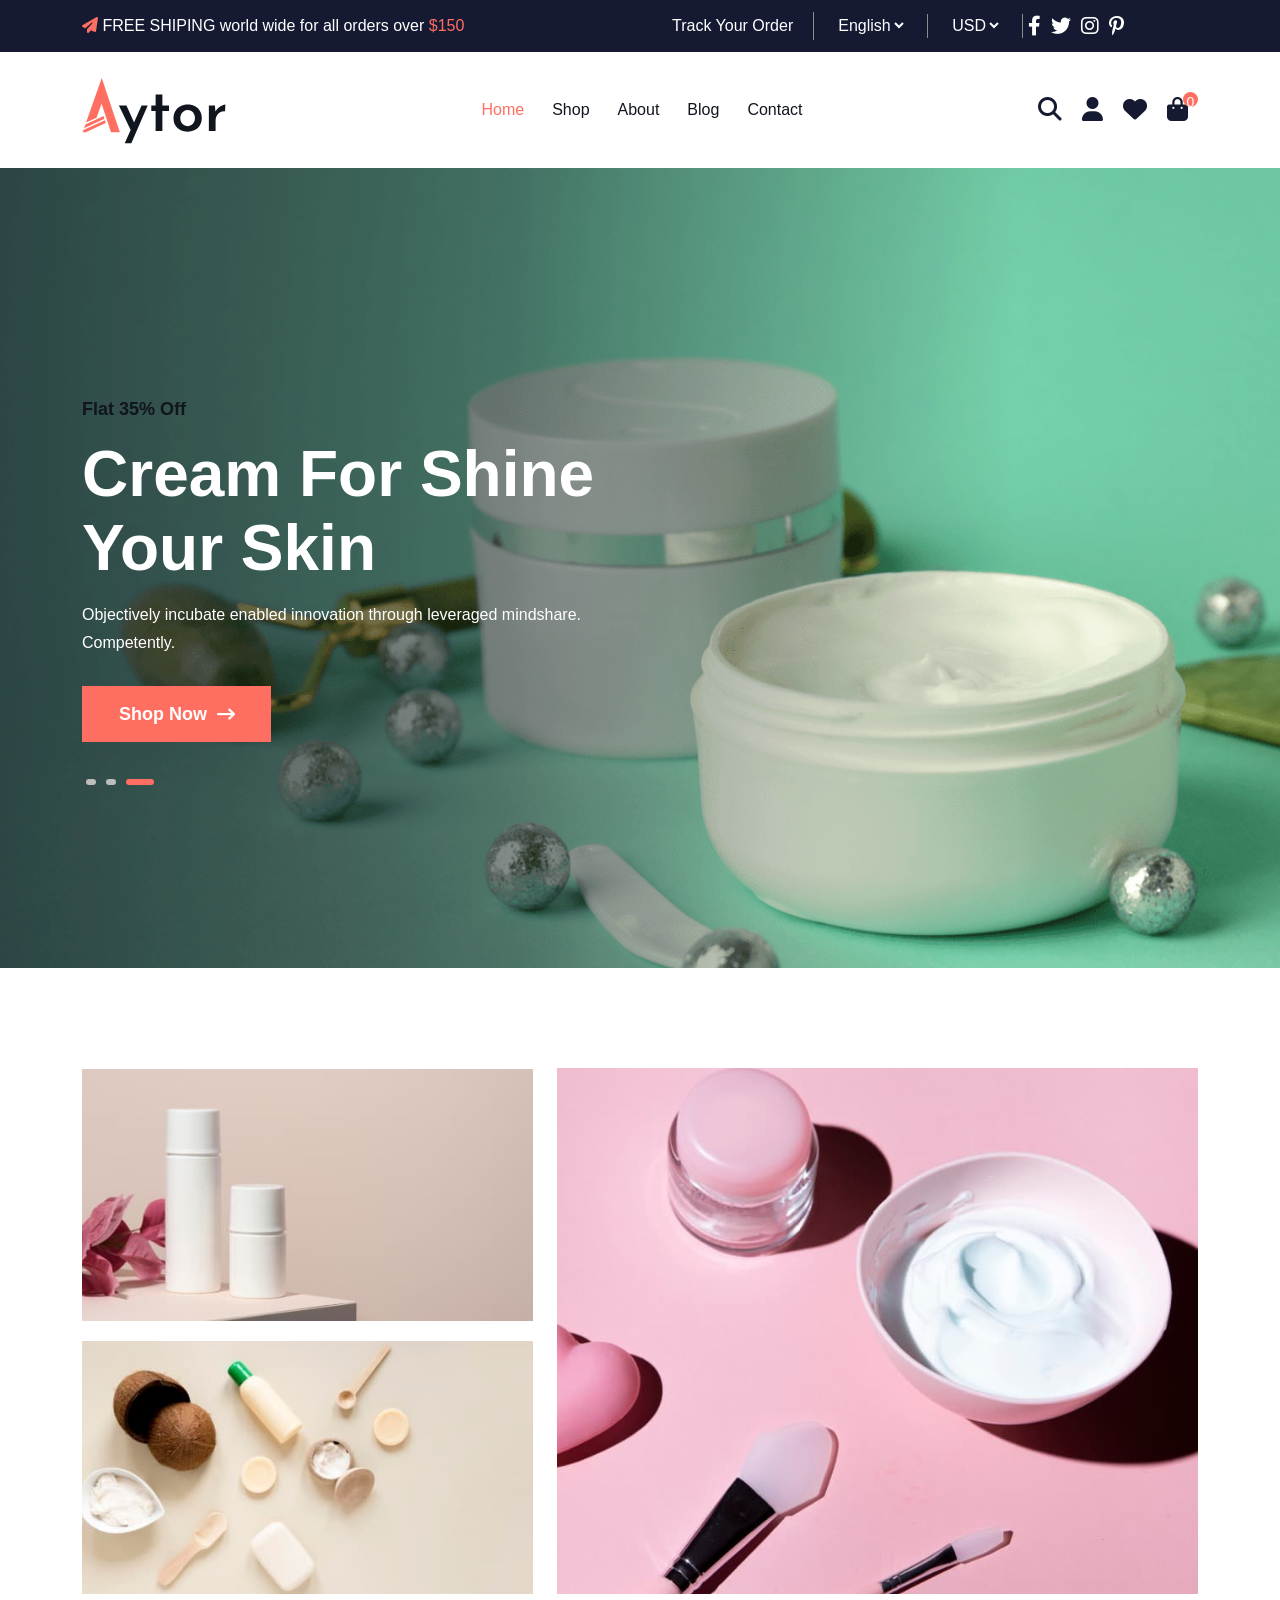
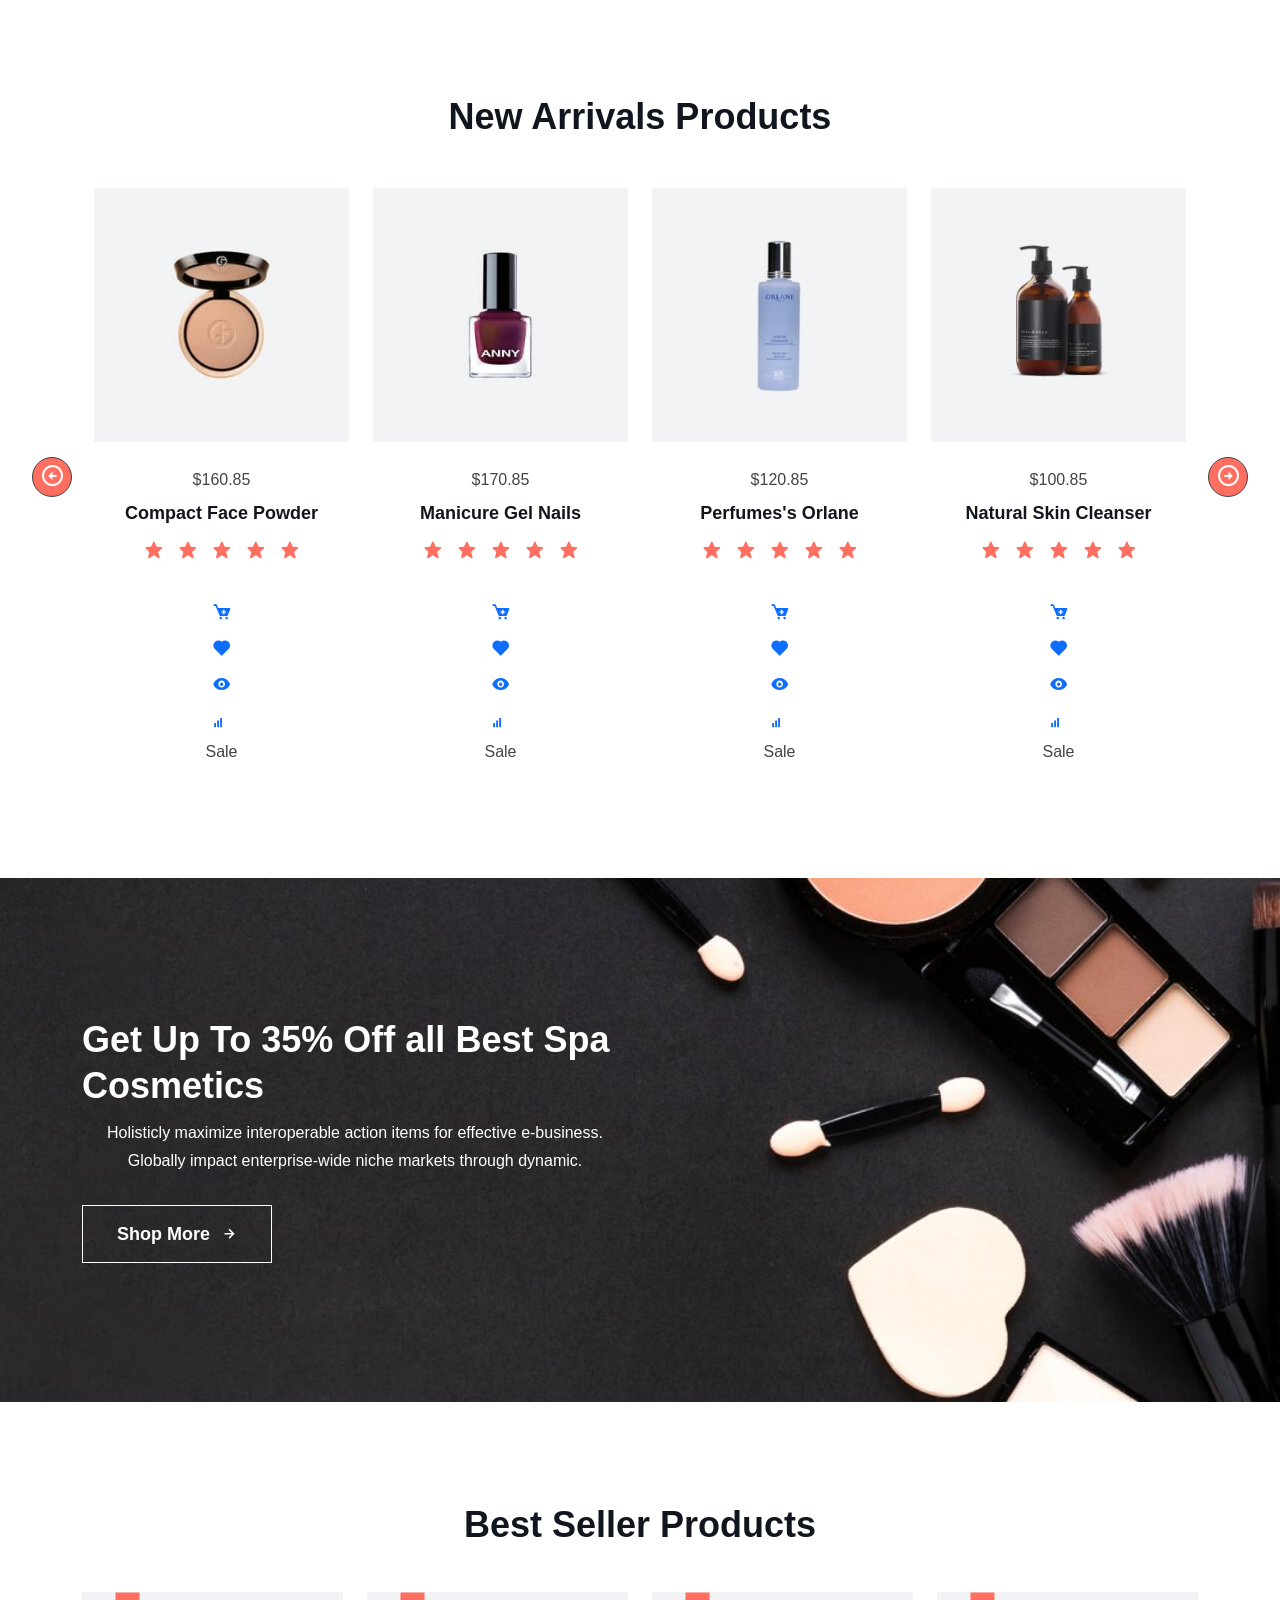
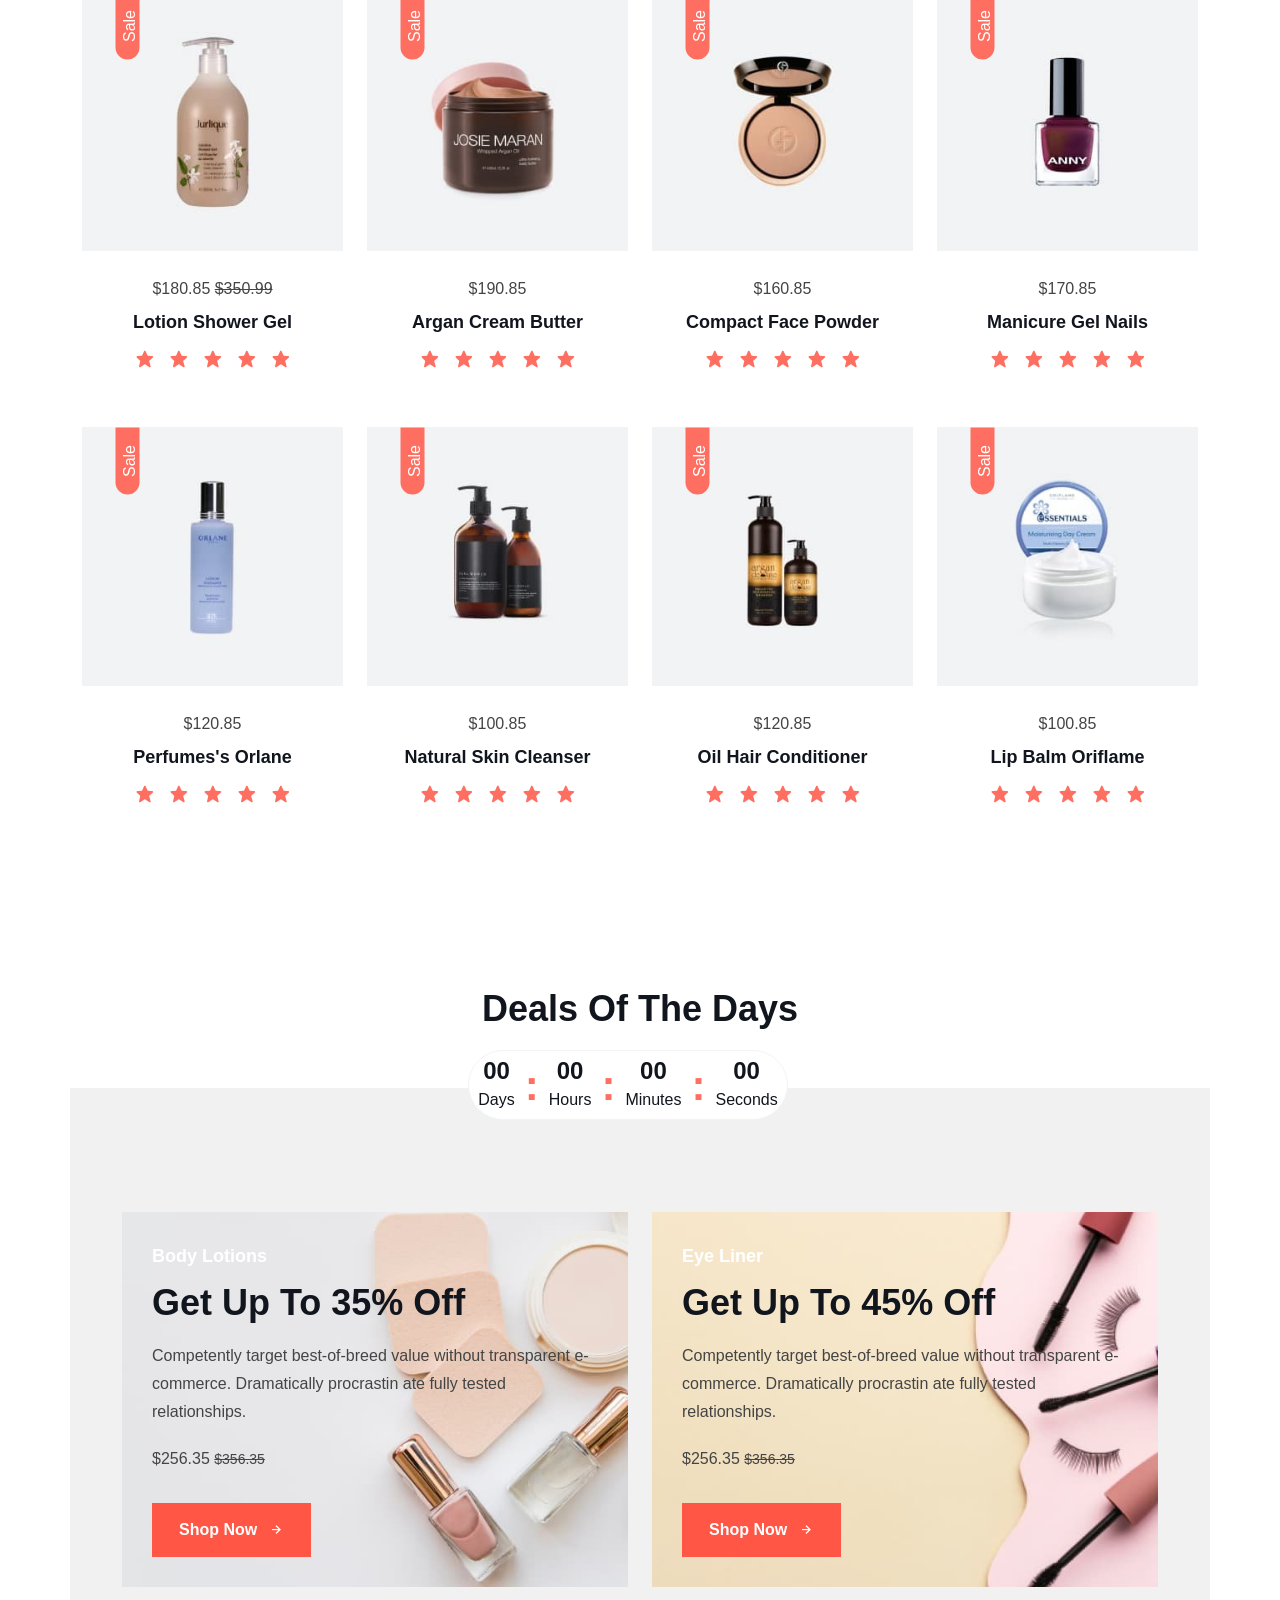
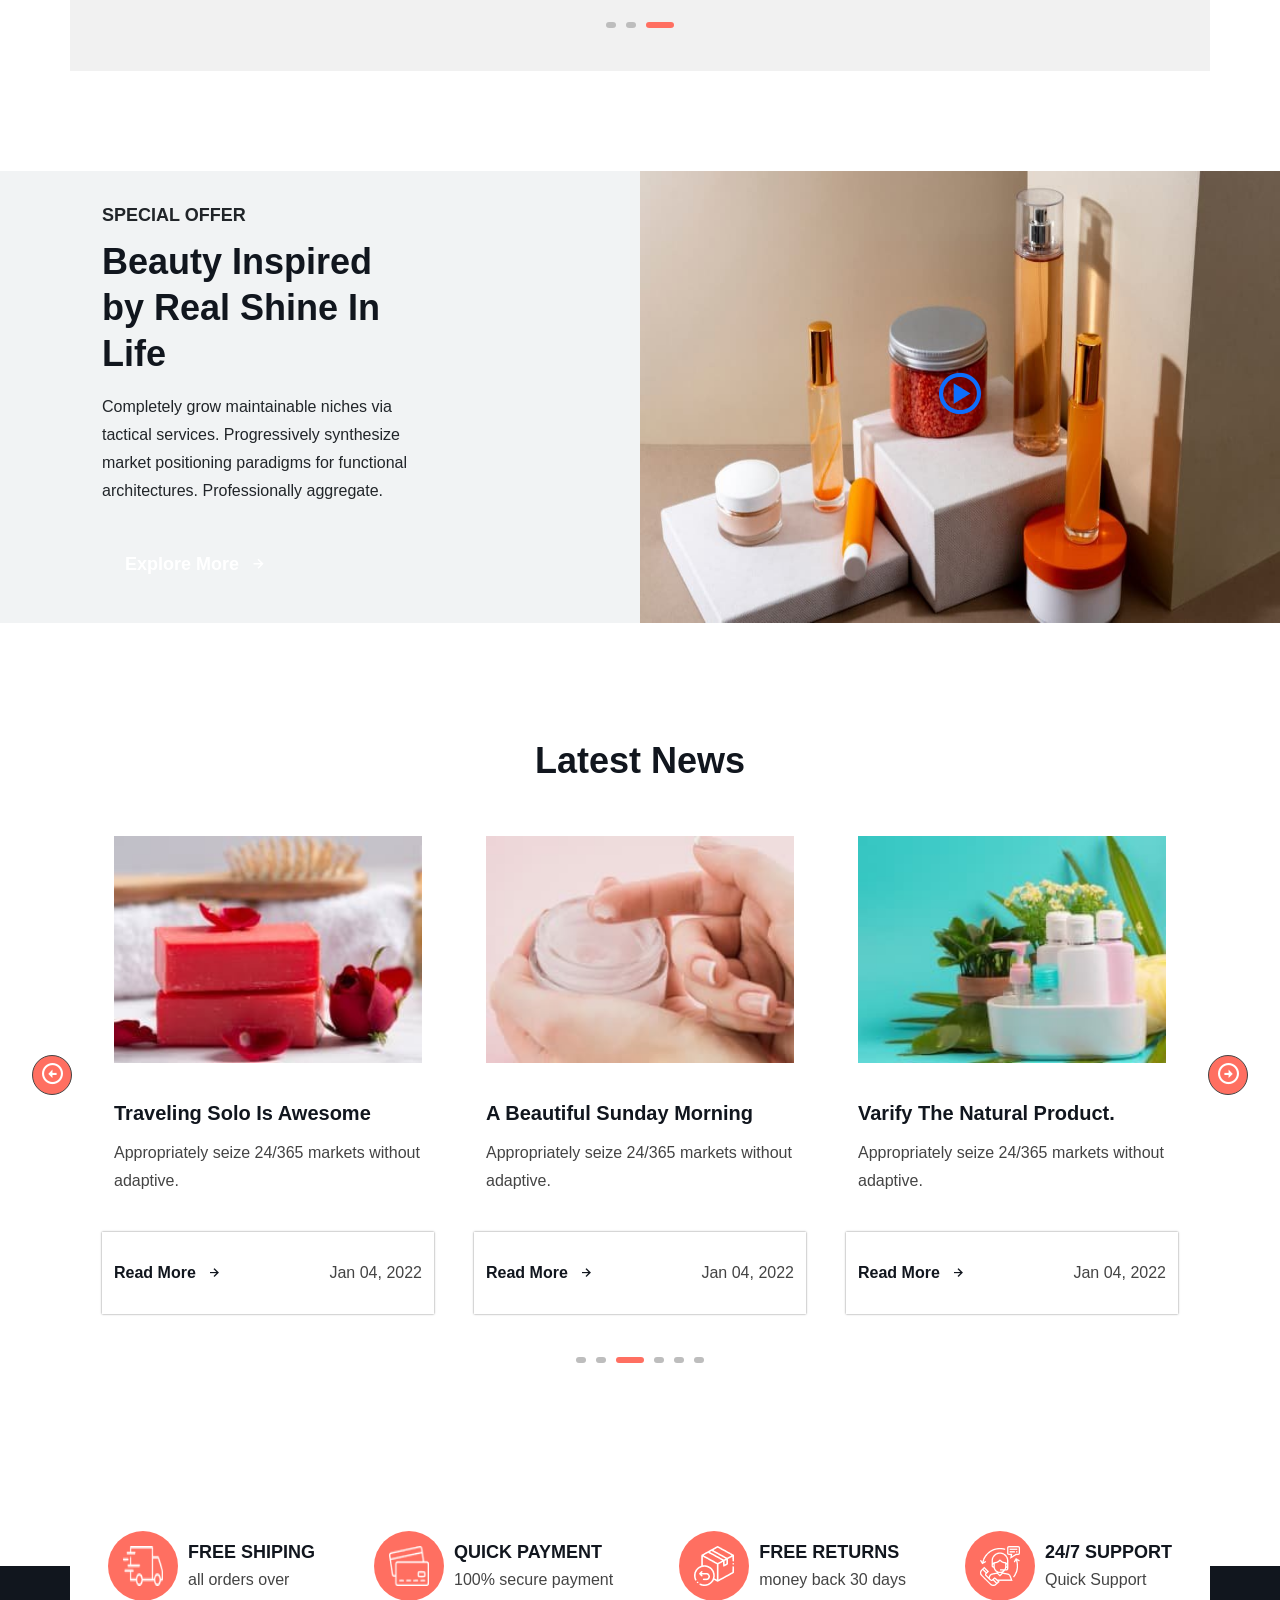
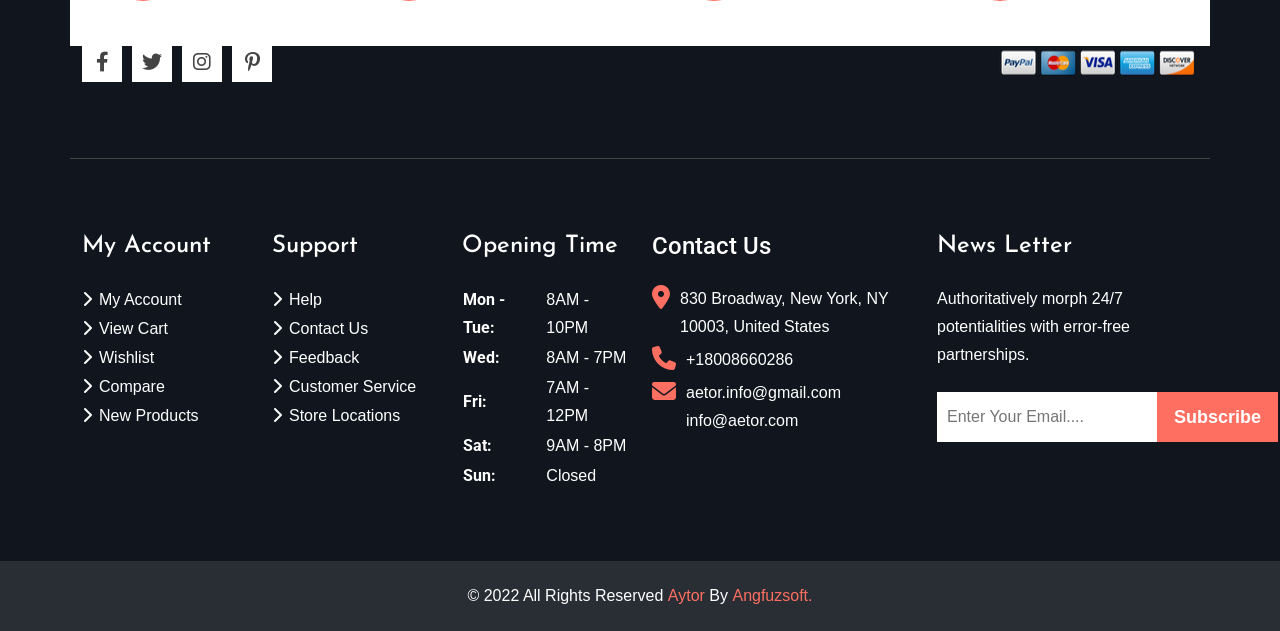
==== index.html @ b4d4d410 "ok" ====
<!DOCTYPE html>
<html lang="en">

<head>
    <meta charset="UTF-8">
    <meta name="viewport" content="width=device-width, initial-scale=1.0">
    <meta name="author" content="Aytor">
    <meta name="title" content="">
    <meta name="description" content="">
    <meta name="keywords" content="">
    <meta name="creator" content=" creator name">
    <meta name="backend developer" content="Developer name">
    <meta name="frontend developer" content="Developer name">
    <meta name="ui designer" content="Designer name">
    <meta http-equiv="refresh" content="sec">
    <title>Aytor Responsive</title>
    <!-- Favicon -->
    <link rel="apple-touch-icon" sizes="180x180" href="./assets/images/apple-icon-180x180.png">
    <link rel="icon" type="image/png" sizes="192x192" href="./assets/images/android-icon-192x192.png">
    <!-- Google Fonts -->
    <link rel="preconnect" href="https://fonts.googleapis.com">
    <link rel="preconnect" href="https://fonts.gstatic.com" crossorigin>
    <link href="https://fonts.googleapis.com/css2?family=Josefin+Sans:wght@400;600;700&family=Roboto&display=swap"
        rel="stylesheet">
    <!--===== BoxIcon Css Link ===== -->
    <link rel="stylesheet" href="./assets/vendors/css/boxicons.min.css">
    <!-- Slick Css Link -->
    <link rel="stylesheet" href="./assets/vendors/css/slick.min.css">
    <!-- Bootstrap Css Link -->
    <link rel="stylesheet" href="./assets/vendors/css/bootstrap.min.css">
    <!-- Font Awesome Css Link -->
    <link rel="stylesheet" href="./assets/vendors/css/all.min.css">
    <!-- Common Css Link -->
    <link rel="stylesheet" href="./assets/css/common.css">
    <!-- Main Css Link -->
    <link rel="stylesheet" href="./assets/css/style.css">
    <!-- Responsive Css Link -->
    <link rel="stylesheet" href="./assets/css/responsive.css">
</head>

<body>

    <!-- =========== Header Part Start =========== -->
    <header>
        <!-- =========== Top Bar Section Start =========== -->
        <section id="top_bar">
            <div class="container">
                <div class="row align-items-center">
                    <div class="col-lg-6 left">
                        <p>
                            <i class="fa-solid fa-paper-plane"></i>
                            <span class="text-uppercase">FREE SHIPING</span> world wide for all orders over
                            <span>$150</span>
                        </p>
                    </div>
                    <div class="col-lg-6 right d-flex">
                        <ul class="d-flex flex-wrap align-items-center">
                            <li>
                                <a href="#">Track Your Order</a>
                            </li>
                            <li>
                                <select name="" id="">
                                    <option value="">English</option>
                                    <option value="">Bangla</option>
                                </select>
                            </li>
                            <li>
                                <select name="" id="">
                                    <option value="">USD</option>
                                    <option value="">BDT</option>
                                </select>
                            </li>
                        </ul>
                        <ul class="d-flex flex-wrap align-items-center">
                            <li><a href="#"><i class="fa-brands fa-facebook-f"></i></a></li>
                            <li><a href="#"><i class="fa-brands fa-twitter"></i></a></li>
                            <li><a href="#"><i class="fa-brands fa-instagram"></i></a></li>
                            <li><a href="#"><i class="fa-brands fa-pinterest-p"></i></a></li>
                        </ul>
                    </div>
                </div>
            </div>
        </section>
        <!-- =========== Top Bar Section End =========== -->

        <!-- =========== Nav Bar Section Start =========== -->
        <nav id="primary_nav" class="navbar navbar-expand-lg">
            <div class="container">
                <a href="index.html" class="navbar-brand">
                    <img src="./assets/images/logo.svg" alt="" class="img-fluid">
                </a>
                <button type="button" class="navbar-toggler" data-bs-toggle="collapse" data-bs-target="#primary_menu">
                    <span class="navbar-toggler-icon"></span>
                </button>
                <div class="collapse navbar-collapse" id="primary_menu">
                    <ul class="navbar-nav mx-auto">
                        <li><a class="active" href="./index.html">Home</a></li>
                        <li><a href="./shop.html">Shop</a></li>
                        <li><a href="./about.html">About</a></li>
                        <li><a href="./blog.html">Blog</a></li>
                        <li><a href="./contact.html">Contact</a></li>
                    </ul>
                    <ul class="d-flex flex-wrap align-items-center">
                        <li><button id="search_btn"><i class="fa-solid fa-magnifying-glass"></i></button></li>
                        <li><a href="#"><i class="fa-solid fa-user"></i></a></li>
                        <li><a href="wishlist.html"><i class="fa-solid fa-heart"></i></a></li>
                        <li>
                            <button class="position-relative">
                                <i class="fa-solid fa-shopping-bag"></i>
                                <span>0</span>
                            </button>
                        </li>
                    </ul>
                </div>
            </div>
        </nav>
        <!-- =========== Nav Bar Section End =========== -->
    </header>

    <!-- =========== Header Part End =========== -->

    <!-- =========== Main Part Start =========== -->
    <main>
        <!--======= Home Page Bannar Section Start ======= -->
        <section id="home_page_bannar">
            <div class="bannar_sliding_box section_content">
                <div class="bannar_sliding_item" style="background-image: url(./assets/images/hero_2_bg_1.png);">
                    <div class="container d-flex align-items-center h-100">
                        <div class="section_content col-lg-6 col-sm-8">
                            <h6>Mega Sale</h6>
                            <h1 class="text-white">Up To 35% Off On Beauti Products</h1>
                            <p>Objectively incubate enabled innovation through leveraged mindshare. Competently.</p>
                            <a href="#" class="sec_btn_lg">Shop Now <i class="fa-solid fa-long-arrow-right"></i></a>
                        </div>
                    </div>
                </div>
                <div class="bannar_sliding_item" style="background-image: url(./assets/images/hero_2_bg_2.png);">
                    <div class="container  d-flex align-items-center h-100">
                        <div class="section_content col-lg-6 col-sm-8">
                            <h6>Big Sale</h6>
                            <h1 class="text-white">Products fpr Spa Treatment</h1>
                            <p>Objectively incubate enabled innovation through leveraged mindshare. Competently.</p>
                            <a href="#" class="sec_btn_lg">Shop Now <i class="fa-solid fa-long-arrow-right"></i></a>
                        </div>
                    </div>
                </div>
                <div class="bannar_sliding_item" style="background-image: url(./assets/images/hero_2_bg_3.png);">
                    <div class="container d-flex align-items-center h-100">
                        <div class="section_content col-lg-6 col-sm-8">
                            <h6>Flat 35% Off</h6>
                            <h1>Cream For Shine Your Skin</h1>
                            <p>Objectively incubate enabled innovation through leveraged mindshare. Competently.</p>
                            <a href="#" class="sec_btn_lg">Shop Now <i class="fa-solid fa-long-arrow-right"></i></a>
                        </div>
                    </div>
                </div>
            </div>
            <div class="section_content">
                <div class="container dot_box position-relative">
                    <div class="dot_items d-flex justify-content-start"></div>
                </div>
            </div>
        </section>
        <!--======= Home Page Bannar Section End ======= -->

        <!--======= Home Page Mini Bannar Section Start ======= -->
        <section id="home_page_mini_bannar">
            <div class="home_page_mini_bannar">
                <div class="container section_content">
                    <div class="row align-items-center justify-content-between">
                        <div class="mini_bannar_left col-md-5 col-12 d-flex flex-column align-content-between">
                            <div class="mini_bannar_item">
                                <img src="./assets/images/home_mini_bannar_2_1.jpg" alt="" class="img-fluid">
                                <div class="overlay"></div>
                                <div class="overlay_info_box text-center">
                                    <h4>Beauty Cream</h4>
                                    <a href="#" class="sec_btn_sm">Know More <i class='bx bx-right-arrow-alt'></i></a>
                                </div>
                            </div>
                            <div class="mini_bannar_item">
                                <img src="./assets/images/home_mini_bannar_2_2.jpg" alt="" class="img-fluid">
                                <div class="overlay"></div>
                                <div class="overlay_info_box text-center">
                                    <h4>Natural Cream</h4>
                                    <a href="#" class="sec_btn_sm">Know More <i class='bx bx-right-arrow-alt'></i></a>
                                </div>
                            </div>
                        </div>
                        <div class="mini_bannar_right col-lg-7 col-md-7 col-12 mini_bannar_item">
                            <img src="./assets/images/home_mini_bannar_2_3.jpg" alt="" class="img-fluid">
                            <div class="overlay"></div>
                            <div class="overlay_info_box text-center">
                                <h4>Face Cream</h4>
                                <a href="#" class="sec_btn_sm">Know More <i class='bx bx-right-arrow-alt'></i></a>
                            </div>
                        </div>
                    </div>
                </div>
            </div>
        </section>
        <!--======= Home Page Mini Bannar Section End ======= -->

        <!--======= Home Page Arrival Section Start ======= -->
        <section id="home_page_arrival_product">
            <div class="container section_content text-center position-relative">
                <h3>New Arrivals Products</h3>
                <div class="arriavl_sliding_box text-center">
                    <div class="arrival_sliding_item product_box">
                        <div class="product_img_box">
                            <img src="./assets/images/home_page_arrival_product_img-2-1h.jpg" alt=""
                                class="img-fluid hoverlay_img">
                            <img src="./assets/images/home_page_arrival_product_img-2-1.jpg" alt=""
                                class="img-fluid hidden_img">
                        </div>
                        <div class="product_info_box">
                            <p>$180.85 <s>$350.99</s></p>
                            <a href="./shop_detail.html">
                                <h6>Lotion Shower Gel</h6>
                            </a>
                            <p class="icon_box_24"><i class='bx bxs-star'></i><i class='bx bxs-star'></i><i
                                    class='bx bxs-star'></i><i class='bx bxs-star'></i><i class='bx bxs-star'></i></p>
                        </div>
                        <ul class="icon_box_36">
                            <li><a href="#"><i class='bx bxs-cart-add'></i></a></li>
                            <li><a href="#"><i class='bx bxs-heart'></i></a></li>
                            <li><a href="#"><i class='bx bxs-show'></i></a></li>
                            <li><a href="#"><i class='bx bx-signal-3'></i></a></li>
                        </ul>
                        <div class="shape_box">
                            <p>Sale</p>
                        </div>
                    </div>
                    <div class="arrival_sliding_item product_box">
                        <div class="product_img_box">
                            <img src="./assets/images/home_page_arrival_product_img-2-2h.jpg" alt=""
                                class="img-fluid hoverlay_img">
                            <img src="./assets/images/home_page_arrival_product_img-2-2.jpg" alt=""
                                class="img-fluid hidden_img">
                        </div>
                        <div class="product_info_box">
                            <p>$190.85</p>
                            <a href="./shop_detail.html">
                                <h6>Argan Cream Butter</h6>
                            </a>
                            <p class="icon_box_24"><i class='bx bxs-star'></i><i class='bx bxs-star'></i><i
                                    class='bx bxs-star'></i><i class='bx bxs-star'></i><i class='bx bxs-star'></i></p>
                        </div>
                        <ul class="icon_box_36">
                            <li><a href="#"><i class='bx bxs-cart-add'></i></a></li>
                            <li><a href="#"><i class='bx bxs-heart'></i></a></li>
                            <li><a href="#"><i class='bx bxs-show'></i></a></li>
                            <li><a href="#"><i class='bx bx-signal-3'></i></a></li>
                        </ul>
                        <div class="shape_box">
                            <p>Sale</p>

                        </div>

                    </div>
                    <div class="arrival_sliding_item product_box">
                        <div class="product_img_box">
                            <img src="./assets/images/home_page_arrival_product_img-2-3h.jpg" alt=""
                                class="img-fluid hoverlay_img">
                            <img src="./assets/images/home_page_arrival_product_img-2-3.jpg" alt=""
                                class="img-fluid hidden_img">
                        </div>
                        <div class="product_info_box">
                            <p>$160.85</p>
                            <a href="./shop_detail.html">
                                <h6>Compact Face Powder</h6>
                            </a>
                            <p class="icon_box_24"><i class='bx bxs-star'></i><i class='bx bxs-star'></i><i
                                    class='bx bxs-star'></i><i class='bx bxs-star'></i><i class='bx bxs-star'></i></p>
                        </div>
                        <ul class="icon_box_36">
                            <li><a href="#"><i class='bx bxs-cart-add'></i></a></li>
                            <li><a href="#"><i class='bx bxs-heart'></i></a></li>
                            <li><a href="#"><i class='bx bxs-show'></i></a></li>
                            <li><a href="#"><i class='bx bx-signal-3'></i></a></li>
                        </ul>
                        <div class="shape_box">
                            <p>Sale</p>
                        </div>
                    </div>
                    <div class="arrival_sliding_item product_box">
                        <div class="product_img_box">
                            <img src="./assets/images/home_page_arrival_product_img-2-4h.jpg" alt=""
                                class="img-fluid hoverlay_img">
                            <img src="./assets/images/home_page_arrival_product_img-2-4.jpg" alt=""
                                class="img-fluid hidden_img">
                        </div>
                        <div class="product_info_box">
                            <p>$170.85</p>
                            <a href="./shop_detail.html">
                                <h6>Manicure Gel Nails</h6>
                            </a>
                            <p class="icon_box_24"><i class='bx bxs-star'></i><i class='bx bxs-star'></i><i
                                    class='bx bxs-star'></i><i class='bx bxs-star'></i><i class='bx bxs-star'></i></p>
                        </div>
                        <ul class="icon_box_36">
                            <li><a href="#"><i class='bx bxs-cart-add'></i></a></li>
                            <li><a href="#"><i class='bx bxs-heart'></i></a></li>
                            <li><a href="#"><i class='bx bxs-show'></i></a></li>
                            <li><a href="#"><i class='bx bx-signal-3'></i></a></li>
                        </ul>
                        <div class="shape_box">
                            <p>Sale</p>
                        </div>
                    </div>
                    <div class="arrival_sliding_item product_box">
                        <div class="product_img_box">
                            <img src="./assets/images/home_page_arrival_product_img-2-5h.jpg" alt=""
                                class="img-fluid hoverlay_img">
                            <img src="./assets/images/home_page_arrival_product_img-2-5.jpg" alt=""
                                class="img-fluid hidden_img">
                        </div>
                        <div class="product_info_box">
                            <p>$120.85</p>
                            <a href="./shop_detail.html">
                                <h6>Perfumes's Orlane</h6>
                            </a>
                            <p class="icon_box_24"><i class='bx bxs-star'></i><i class='bx bxs-star'></i><i
                                    class='bx bxs-star'></i><i class='bx bxs-star'></i><i class='bx bxs-star'></i></p>
                        </div>
                        <ul class="icon_box_36">
                            <li><a href="#"><i class='bx bxs-cart-add'></i></a></li>
                            <li><a href="#"><i class='bx bxs-heart'></i></a></li>
                            <li><a href="#"><i class='bx bxs-show'></i></a></li>
                            <li><a href="#"><i class='bx bx-signal-3'></i></a></li>
                        </ul>
                        <div class="shape_box">
                            <p>Sale</p>
                        </div>
                    </div>
                    <div class="arrival_sliding_item product_box">
                        <div class="product_img_box">
                            <img src="./assets/images/home_page_arrival_product_img-2-6h.jpg" alt=""
                                class="img-fluid hoverlay_img">
                            <img src="./assets/images/home_page_arrival_product_img-2-6.jpg" alt=""
                                class="img-fluid hidden_img">
                        </div>
                        <div class="product_info_box">
                            <p>$100.85</p>
                            <a href="./shop_detail.html">
                                <h6>Natural Skin Cleanser</h6>
                            </a>
                            <p class="icon_box_24"><i class='bx bxs-star'></i><i class='bx bxs-star'></i><i
                                    class='bx bxs-star'></i><i class='bx bxs-star'></i><i class='bx bxs-star'></i></p>
                        </div>
                        <ul class="icon_box_36">
                            <li><a href="#"><i class='bx bxs-cart-add'></i></a></li>
                            <li><a href="#"><i class='bx bxs-heart'></i></a></li>
                            <li><a href="#"><i class='bx bxs-show'></i></a></li>
                            <li><a href="#"><i class='bx bx-signal-3'></i></a></li>
                        </ul>
                        <div class="shape_box">
                            <p>Sale</p>
                        </div>
                    </div>
                    <div class="arrival_sliding_item product_box">
                        <div class="product_img_box">
                            <img src="./assets/images/home_page_arrival_product_img-2-7h.jpg" alt=""
                                class="img-fluid hoverlay_img">
                            <img src="./assets/images/home_page_arrival_product_img-2-7.jpg" alt=""
                                class="img-fluid hidden_img">
                        </div>
                        <div class="product_info_box">
                            <p>$120.85</p>
                            <a href="./shop_detail.html">
                                <h6>Oil Hair Conditioner</h6>
                            </a>
                            <p class="icon_box_24"><i class='bx bxs-star'></i><i class='bx bxs-star'></i><i
                                    class='bx bxs-star'></i><i class='bx bxs-star'></i><i class='bx bxs-star'></i></p>
                        </div>
                        <ul class="icon_box_36">
                            <li><a href="#"><i class='bx bxs-cart-add'></i></a></li>
                            <li><a href="#"><i class='bx bxs-heart'></i></a></li>
                            <li><a href="#"><i class='bx bxs-show'></i></a></li>
                            <li><a href="#"><i class='bx bx-signal-3'></i></a></li>
                        </ul>
                        <div class="shape_box">
                            <p>Sale</p>
                        </div>
                    </div>
                    <div class="arrival_sliding_item product_box">
                        <div class="product_img_box">
                            <img src="./assets/images/home_page_arrival_product_img-2-8h.jpg" alt=""
                                class="img-fluid hoverlay_img">
                            <img src="./assets/images/home_page_arrival_product_img-2-8.jpg" alt=""
                                class="img-fluid hidden_img">
                        </div>
                        <div class="product_info_box">
                            <p>$100.85</p>
                            <a href="./shop_detail.html">
                                <h6>Lip Balm Oriflame</h6>
                            </a>
                            <p class="icon_box_24"><i class='bx bxs-star'></i><i class='bx bxs-star'></i><i
                                    class='bx bxs-star'></i><i class='bx bxs-star'></i><i class='bx bxs-star'></i></p>
                        </div>
                        <ul class="icon_box_36">
                            <li><a href="#"><i class='bx bxs-cart-add'></i></a></li>
                            <li><a href="#"><i class='bx bxs-heart'></i></a></li>
                            <li><a href="#"><i class='bx bxs-show'></i></a></li>
                            <li><a href="#"><i class='bx bx-signal-3'></i></a></li>
                        </ul>
                        <div class="shape_box">
                            <p>Sale</p>
                        </div>
                    </div>
                </div>
            </div>
        </section>
        <!--======= Home Page Arrival Section End ======= -->

        <!--======= Home Page Offer Section Start ======= -->
        <section id="home_page_offer" style="background-image: url(./assets/images/offer_banner_2_1.jpg);">
            <div class="container section_content h-100">
                <div class="row align-items-center justify-content-start text-start h-100">
                    <div class="col-lg-6 col-md-7">
                        <h3 class="text-white">Get Up To 35% Off all Best Spa Cosmetics</h3>
                        <p>Holisticly maximize interoperable action items for effective e-business. Globally impact
                            enterprise-wide niche markets through dynamic.</p>
                        <a href="#" class="sec_btn_lg">Shop More <i class='bx bx-right-arrow-alt'></i></a>
                    </div>
                </div>
            </div>
        </section>

        <!--======= Home Page Offer Section End ======= -->

        <!--======= Home Page Best Seller Section Start ======= -->
        <section id="home_page_best_seller">
            <div class="container section_content text-center position-relative">
                <h3>Best Seller Products</h3>
                <div class="seller_sliding_box row text-center">
                    <div class="seller_sliding_item product_box col-lg-3">
                        <div class="product_img_box">
                            <img src="./assets/images/home_page_arrival_product_img-2-1h.jpg" alt=""
                                class="img-fluid hoverlay_img">
                            <img src="./assets/images/home_page_arrival_product_img-2-1.jpg" alt=""
                                class="img-fluid hidden_img">
                            <ul class="icon_box_36">
                                <li><a href="#"><i class='bx bxs-cart-add'></i></a></li>
                                <li><a href="#"><i class='bx bxs-heart'></i></a></li>
                                <li><a href="#"><i class='bx bxs-show'></i></a></li>
                                <li><a href="#"><i class='bx bx-signal-3'></i></a></li>
                            </ul>
                            <div class="shape_box">
                                <p>Sale</p>
                            </div>
                        </div>
                        <div class="product_info_box">
                            <p>$180.85 <s>$350.99</s></p>
                            <h6>Lotion Shower Gel</h6>
                            <p class="icon_box_24 icon_light"><i class='bx bxs-star'></i><i class='bx bxs-star'></i><i
                                    class='bx bxs-star'></i><i class='bx bxs-star'></i><i class='bx bxs-star'></i></p>
                        </div>
                    </div>
                    <div class="seller_sliding_item product_box col-lg-3">
                        <div class="product_img_box">
                            <img src="./assets/images/home_page_arrival_product_img-2-2h.jpg" alt=""
                                class="img-fluid hoverlay_img">
                            <img src="./assets/images/home_page_arrival_product_img-2-2.jpg" alt=""
                                class="img-fluid hidden_img">
                            <ul class="icon_box_36">
                                <li><a href="#"><i class='bx bxs-cart-add'></i></a></li>
                                <li><a href="#"><i class='bx bxs-heart'></i></a></li>
                                <li><a href="#"><i class='bx bxs-show'></i></a></li>
                                <li><a href="#"><i class='bx bx-signal-3'></i></a></li>
                            </ul>
                            <div class="shape_box">
                                <p>Sale</p>
                            </div>
                        </div>
                        <div class="product_info_box">
                            <p>$190.85</p>
                            <h6>Argan Cream Butter</h6>
                            <p class="icon_box_24 icon_light"><i class='bx bxs-star'></i><i class='bx bxs-star'></i><i
                                    class='bx bxs-star'></i><i class='bx bxs-star'></i><i class='bx bxs-star'></i></p>
                        </div>
                    </div>
                    <div class="seller_sliding_item product_box col-lg-3">
                        <div class="product_img_box">
                            <img src="./assets/images/home_page_arrival_product_img-2-3h.jpg" alt=""
                                class="img-fluid hoverlay_img">
                            <img src="./assets/images/home_page_arrival_product_img-2-3.jpg" alt=""
                                class="img-fluid hidden_img">
                            <ul class="icon_box_36">
                                <li><a href="#"><i class='bx bxs-cart-add'></i></a></li>
                                <li><a href="#"><i class='bx bxs-heart'></i></a></li>
                                <li><a href="#"><i class='bx bxs-show'></i></a></li>
                                <li><a href="#"><i class='bx bx-signal-3'></i></a></li>
                            </ul>
                            <div class="shape_box">
                                <p>Sale</p>
                            </div>
                        </div>
                        <div class="product_info_box">
                            <p>$160.85</p>
                            <h6>Compact Face Powder</h6>
                            <p class="icon_box_24 icon_light"><i class='bx bxs-star'></i><i class='bx bxs-star'></i><i
                                    class='bx bxs-star'></i><i class='bx bxs-star'></i><i class='bx bxs-star'></i></p>
                        </div>
                    </div>
                    <div class="seller_sliding_item product_box col-lg-3">
                        <div class="product_img_box">
                            <img src="./assets/images/home_page_arrival_product_img-2-4h.jpg" alt=""
                                class="img-fluid hoverlay_img">
                            <img src="./assets/images/home_page_arrival_product_img-2-4.jpg" alt=""
                                class="img-fluid hidden_img">
                            <ul class="icon_box_36">
                                <li><a href="#"><i class='bx bxs-cart-add'></i></a></li>
                                <li><a href="#"><i class='bx bxs-heart'></i></a></li>
                                <li><a href="#"><i class='bx bxs-show'></i></a></li>
                                <li><a href="#"><i class='bx bx-signal-3'></i></a></li>
                            </ul>
                            <div class="shape_box">
                                <p>Sale</p>
                            </div>
                        </div>
                        <div class="product_info_box">
                            <p>$170.85</p>
                            <h6>Manicure Gel Nails</h6>
                            <p class="icon_box_24 icon_light"><i class='bx bxs-star'></i><i class='bx bxs-star'></i><i
                                    class='bx bxs-star'></i><i class='bx bxs-star'></i><i class='bx bxs-star'></i></p>
                        </div>
                    </div>
                    <div class="seller_sliding_item product_box col-lg-3">
                        <div class="product_img_box">
                            <img src="./assets/images/home_page_arrival_product_img-2-5h.jpg" alt=""
                                class="img-fluid hoverlay_img">
                            <img src="./assets/images/home_page_arrival_product_img-2-5.jpg" alt=""
                                class="img-fluid hidden_img">
                            <ul class="icon_box_36">
                                <li><a href="#"><i class='bx bxs-cart-add'></i></a></li>
                                <li><a href="#"><i class='bx bxs-heart'></i></a></li>
                                <li><a href="#"><i class='bx bxs-show'></i></a></li>
                                <li><a href="#"><i class='bx bx-signal-3'></i></a></li>
                            </ul>
                            <div class="shape_box">
                                <p>Sale</p>
                            </div>
                        </div>
                        <div class="product_info_box">
                            <p>$120.85</p>
                            <h6>Perfumes's Orlane</h6>
                            <p class="icon_box_24 icon_light"><i class='bx bxs-star'></i><i class='bx bxs-star'></i><i
                                    class='bx bxs-star'></i><i class='bx bxs-star'></i><i class='bx bxs-star'></i></p>
                        </div>
                    </div>
                    <div class="seller_sliding_item product_box col-lg-3">
                        <div class="product_img_box">
                            <img src="./assets/images/home_page_arrival_product_img-2-6h.jpg" alt=""
                                class="img-fluid hoverlay_img">
                            <img src="./assets/images/home_page_arrival_product_img-2-6.jpg" alt=""
                                class="img-fluid hidden_img">
                            <ul class="icon_box_36">
                                <li><a href="#"><i class='bx bxs-cart-add'></i></a></li>
                                <li><a href="#"><i class='bx bxs-heart'></i></a></li>
                                <li><a href="#"><i class='bx bxs-show'></i></a></li>
                                <li><a href="#"><i class='bx bx-signal-3'></i></a></li>
                            </ul>
                            <div class="shape_box">
                                <p>Sale</p>
                            </div>
                        </div>
                        <div class="product_info_box">
                            <p>$100.85</p>
                            <h6>Natural Skin Cleanser</h6>
                            <p class="icon_box_24 icon_light"><i class='bx bxs-star'></i><i class='bx bxs-star'></i><i
                                    class='bx bxs-star'></i><i class='bx bxs-star'></i><i class='bx bxs-star'></i></p>
                        </div>
                    </div>
                    <div class="seller_sliding_item product_box col-lg-3">
                        <div class="product_img_box">
                            <img src="./assets/images/home_page_arrival_product_img-2-7h.jpg" alt=""
                                class="img-fluid hoverlay_img">
                            <img src="./assets/images/home_page_arrival_product_img-2-7.jpg" alt=""
                                class="img-fluid hidden_img">
                            <ul class="icon_box_36">
                                <li><a href="#"><i class='bx bxs-cart-add'></i></a></li>
                                <li><a href="#"><i class='bx bxs-heart'></i></a></li>
                                <li><a href="#"><i class='bx bxs-show'></i></a></li>
                                <li><a href="#"><i class='bx bx-signal-3'></i></a></li>
                            </ul>
                            <div class="shape_box">
                                <p>Sale</p>
                            </div>
                        </div>
                        <div class="product_info_box">
                            <p>$120.85</p>
                            <h6>Oil Hair Conditioner</h6>
                            <p class="icon_box_24 icon_light"><i class='bx bxs-star'></i><i class='bx bxs-star'></i><i
                                    class='bx bxs-star'></i><i class='bx bxs-star'></i><i class='bx bxs-star'></i></p>
                        </div>
                    </div>
                    <div class="seller_sliding_item product_box col-lg-3">
                        <div class="product_img_box">
                            <img src="./assets/images/home_page_arrival_product_img-2-8h.jpg" alt=""
                                class="img-fluid hoverlay_img">
                            <img src="./assets/images/home_page_arrival_product_img-2-8.jpg" alt=""
                                class="img-fluid hidden_img">
                            <ul class="icon_box_36">
                                <li><a href="#"><i class='bx bxs-cart-add'></i></a></li>
                                <li><a href="#"><i class='bx bxs-heart'></i></a></li>
                                <li><a href="#"><i class='bx bxs-show'></i></a></li>
                                <li><a href="#"><i class='bx bx-signal-3'></i></a></li>
                            </ul>
                            <div class="shape_box">
                                <p>Sale</p>
                            </div>
                        </div>
                        <div class="product_info_box">
                            <p>$100.85</p>
                            <h6>Lip Balm Oriflame</h6>
                            <p class="icon_box_24 text"><i class='bx bxs-star'></i><i class='bx bxs-star'></i><i
                                    class='bx bxs-star'></i><i class='bx bxs-star'></i><i class='bx bxs-star'></i></p>
                        </div>
                    </div>
                </div>
            </div>
        </section>
        <!--======= Home Page Best Seller Section End ======= -->

        <!--======= Home Page Offer Section Start ======= -->
        <section id="home_page_deals_offer">
            <h2 class="text-center">Deals Of The Days</h2>
            <div class="row col-lg-3 time_box text-center align-items-center">
                <div class="d-flex justify-content-center time_box_content" data-deals-time="01/01/2024">
                </div>
            </div>
            <div class="container section_content">
                <div class="deals_offer_sliding_box row align-items-center justify-content-between">
                    <div class="deals_sliding_item">
                        <div class="deals_sliding_item_box"
                            style="background-image: url(./assets/images/offer_banner_2_2.jpg);">
                            <h6>Fairness Cream</h6>
                            <h3>Get Up To 25% Off</h3>
                            <p class="p_pad">Competently target best-of-breed value without transparent e-commerce.
                                Dramatically
                                procrastin ate fully tested relationships.</p>
                            <p>$256.35
                                <small><s>$356.35</s></small>
                            </p>
                            <a href="#" class="sec_btn_sm">Shop Now <i class='bx bx-right-arrow-alt'></i> <span
                                    class="bg_btn"></span></a>
                        </div>
                    </div>
                    <div class="deals_sliding_item">
                        <div class="deals_sliding_item_box"
                            style="background-image: url(./assets/images/offer_banner_2_3.jpg);">
                            <h6>Body Lotions</h6>
                            <h3>Get Up To 35% Off</h3>
                            <p class="p_pad">Competently target best-of-breed value without transparent e-commerce.
                                Dramatically
                                procrastin ate fully tested relationships.</p>
                            <p>$256.35
                                <small><s>$356.35</s></small>
                            </p>
                            <a href="#" class="sec_btn_sm">Shop Now <i class='bx bx-right-arrow-alt'></i></a>
                        </div>
                    </div>
                    <div class="deals_sliding_item">
                        <div class="deals_sliding_item_box"
                            style="background-image: url(./assets/images/offer_banner_2_4.jpg);">
                            <h6>Eye Liner</h6>
                            <h3>Get Up To 45% Off</h3>
                            <p class="p_pad">Competently target best-of-breed value without transparent e-commerce.
                                Dramatically
                                procrastin ate fully tested relationships.</p>
                            <p>$256.35
                                <small><s>$356.35</s></small>
                            </p>
                            <a href="#" class="sec_btn_sm">Shop Now <i class='bx bx-right-arrow-alt'></i></a>
                        </div>
                    </div>
                </div>
            </div>
        </section>
        <!--======= Home Page Offer Section End ======= -->

        <!--======= Home Page Special Offer Section Start ======= -->
        <section id="home_page_spacial_offer">
            <div class="img_video_link_box">
                <div class="section_content h-100">
                    <img src="./assets/images/spacial_offer_bannar_8.jpg" alt="" class="img-fluid">
                    <div class="bg_info">
                        <a href="#" class="sec_btn_round"><i class='bx bx-play-circle'></i></a>
                    </div>
                </div>
            </div>
            <div class="container ">
                <div class="row align-items-center w-100 justify-content-between">
                    <div class="col-xl-4 col-lg-5 col-12 section_content">
                        <div class="spacial_box">
                            <h6>SPECIAL OFFER</h6>
                            <h3>Beauty Inspired by Real
                                Shine In Life </h3>
                            <p>Completely grow maintainable niches via tactical services. Progressively synthesize
                                market
                                positioning paradigms for functional architectures. Professionally aggregate.</p>
                            <a href="#" class="sec_btn_lg">Explore More <i class='bx bx-right-arrow-alt'></i></a>
                        </div>
                    </div>
                </div>
            </div>
        </section>
        <!--======= Home Page Special Offer Section End ======= -->

        <!--======= Home Page Latest News Section Start ======= -->
        <section id="home_page_latest">
            <div class="container section_content position_box position-relative">
                <h3 class="text-center">Latest News</h3>
                <div class="latest_sliding_box latest_box">
                    <div class="latest_item">
                        <div class="img_box">
                            <img src="./assets/images/home_page_latest_news_1.jpg" alt="" class="img-fluid h-100 w-100">
                        </div>
                        <h5>Best Multi-Step Beauty Skin</h5>
                        <p>Appropriately seize 24/365 markets without adaptive.</p>
                        <div class="row align-items-center justify-content-between anchor_p_box">
                            <a href="#" class="sec_btn_sm col-lg-6">Read More <i class='bx bx-right-arrow-alt'></i></a>
                            <p class="col-lg-6 ms-auto text-end">Jan 04, 2022</p>
                        </div>
                    </div>
                    <div class="latest_item">
                        <div class="img_box">
                            <img src="./assets/images/home_page_latest_news_2.jpg" alt="" class="img-fluid h-100 w-100">
                        </div>
                        <h5>Herbal treatment for dry scal</h5>
                        <p>Appropriately seize 24/365 markets without adaptive.</p>
                        <div class="row align-items-center justify-content-between anchor_p_box">
                            <a href="#" class="sec_btn_sm col-lg-6">Read More <i class='bx bx-right-arrow-alt'></i></a>
                            <p class="col-lg-6 ms-auto text-end">Jan 04, 2022</p>
                        </div>
                    </div>
                    <div class="latest_item">
                        <div class="img_box">
                            <img src="./assets/images/home_page_latest_news_3.jpg" alt="" class="img-fluid h-100 w-100">
                        </div>
                        <h5>Traveling Solo Is Awesome</h5>
                        <p>Appropriately seize 24/365 markets without adaptive.</p>
                        <div class="row align-items-center justify-content-between anchor_p_box">
                            <a href="#" class="sec_btn_sm col-lg-6">Read More <i class='bx bx-right-arrow-alt'></i></a>
                            <p class="col-lg-6 ms-auto text-end">Jan 04, 2022</p>
                        </div>
                    </div>
                    <div class="latest_item">
                        <div class="img_box">
                            <img src="./assets/images/home_page_latest_news_4.jpg" alt="" class="img-fluid h-100 w-100">
                        </div>
                        <h5>A Beautiful Sunday Morning</h5>
                        <p>Appropriately seize 24/365 markets without adaptive.</p>
                        <div class="row align-items-center justify-content-between anchor_p_box">
                            <a href="#" class="sec_btn_sm col-lg-6">Read More <i class='bx bx-right-arrow-alt'></i></a>
                            <p class="col-lg-6 ms-auto text-end">Jan 04, 2022</p>
                        </div>
                    </div>
                    <div class="latest_item">
                        <div class="img_box">
                            <img src="./assets/images/home_page_latest_news_5.jpg" alt="" class="img-fluid h-100 w-100">
                        </div>
                        <h5>Varify The Natural Product.</h5>
                        <p>Appropriately seize 24/365 markets without adaptive.</p>
                        <div class="row align-items-center justify-content-between anchor_p_box">
                            <a href="#" class="sec_btn_sm col-lg-6">Read More <i class='bx bx-right-arrow-alt'></i></a>
                            <p class="col-lg-6 ms-auto text-end">Jan 04, 2022</p>
                        </div>
                    </div>
                    <div class="latest_item">
                        <div class="img_box">
                            <img src="./assets/images/home_page_latest_news_6.jpg" alt="" class="img-fluid h-100 w-100">
                        </div>
                        <h5>All Product For Skin Care</h5>
                        <p>Appropriately seize 24/365 markets without adaptive.</p>
                        <div class="row align-items-center justify-content-between anchor_p_box">
                            <a href="#" class="sec_btn_sm col-lg-6">Read More <i class='bx bx-right-arrow-alt'></i></a>
                            <p class="col-lg-6 ms-auto text-end">Jan 04, 2022</p>
                        </div>
                    </div>
                </div>
            </div>
        </section>
        <!--======= Home Page Latest News Section End ======= -->

        <!-- ========== Home Page Essential Section Start ========== -->
        <div id="home_page_essential">
            <div class="container position-relative">
                <div class="section_content d-flex justify-content-center w-100">
                    <div class="row align-items-center justify-content-between w-100">
                        <div
                            class="essential_item g-0 col-lg-3 col-sm-6 col-11 d-flex align-items-center justify-content-center justify-content-sm-start">
                            <div class="essential_img_box">
                                <img src="./assets/images/delivery-truck 1 (Traced).png" alt="" class="img-fluid">
                            </div>
                            <div class="essential_info_box">
                                <h6>FREE SHIPING</h6>
                                <p>all orders over <span>$150</span></p>
                            </div>
                        </div>
                        <div
                            class="essential_item g-0 col-lg-3 col-sm-6 col-11 d-flex align-items-center justify-content-center justify-content-sm-start">
                            <div class="essential_img_box">
                                <img src="./assets/images/credit-card 1 (Traced).png" alt="" class="img-fluid">
                            </div>
                            <div class="essential_info_box">
                                <h6>QUICK PAYMENT</h6>
                                <p>100% secure payment</p>
                            </div>
                        </div>
                        <div
                            class="essential_item g-0 col-lg-3 col-sm-6 col-11 d-flex align-items-center justify-content-lg-end">
                            <div class="essential_img_box">
                                <img src="./assets/images/exchange 1 (Traced).png" alt="" class="img-fluid">
                            </div>
                            <div class="essential_info_box">
                                <h6>FREE RETURNS</h6>
                                <p>money back 30 days</p>
                            </div>
                        </div>
                        <div
                            class="essential_item g-0 col-lg-3 col-sm-6 col-11 d-flex align-items-center justify-content-lg-end">
                            <div class="essential_img_box">
                                <img src="./assets/images/customer-service 1 (Traced).png" alt="" class="img-fluid">
                            </div>
                            <div class="essential_info_box">
                                <h6>24/7 SUPPORT</h6>
                                <p>Quick Support</p>
                            </div>
                        </div>
                    </div>
                </div>
            </div>
        </div>
        <!-- ========== Home Page Essential Section End ========== -->
    </main>
    <!--============== Home Page Main Section Start ============== -->

    <!-- =========== Main Part End =========== -->

    <!-- =========== Footer Part Start =========== -->
    <footer>
        <div class="container">
            <div class="row footer_upper align-items-center">
                <div class="col-lg-5 widget widget-1">
                    <ul class="d-flex flex-wrap">
                        <li><a href="#" target="_blank"><i class="fa-brands fa-facebook-f"></i></a></li>
                        <li><a href="#" target="_blank"><i class="fa-brands fa-twitter"></i></a></li>
                        <li><a href="#" target="_blank"><i class="fa-brands fa-instagram"></i></a></li>
                        <li><a href="#" target="_blank"><i class="fa-brands fa-pinterest-p"></i></a></li>
                    </ul>
                </div>
                <div class="col-lg-2 widget widget-2 text-center">
                    <img src="./assets/images/logo_light.svg" alt="" class="img-fluid">
                </div>
                <div class="col-lg-5 widget widget-3">
                    <img src="./assets/images/payment_method.svg" alt="" class="img-fluid d-block ms-auto">
                </div>
            </div>
            <div class="row footer_lower">
                <div class="col-lg-2 widget widget-4">
                    <h4>My Account</h4>
                    <nav>
                        <ul>
                            <li><a href="#">My Account</a></li>
                            <li><a href="./cart.html">View Cart</a></li>
                            <li><a href="./wishlist.html">Wishlist</a></li>
                            <li><a href="./compare.html">Compare</a></li>
                            <li><a href="#">New Products</a></li>
                        </ul>
                    </nav>
                </div>
                <div class="col-lg-2 widget widget-5">
                    <h4>Support</h4>
                    <nav>
                        <ul>
                            <li><a href="#">Help</a></li>
                            <li><a href="./contact.html">Contact Us</a></li>
                            <li><a href="#">Feedback</a></li>
                            <li><a href="#">Customer Service</a></li>
                            <li><a href="#">Store Locations</a></li>
                        </ul>
                    </nav>
                </div>
                <div class="col-lg-2 widget widget-6">
                    <h4>Opening Time</h4>
                    <table class="text-white">
                        <tr>
                            <th>Mon - Tue:</th>
                            <td>8AM - 10PM</td>
                        </tr>
                        <tr>
                            <th>Wed:</th>
                            <td>8AM - 7PM</td>
                        </tr>
                        <tr>
                            <th>Fri:</th>
                            <td>7AM - 12PM</td>
                        </tr>
                        <tr>
                            <th>Sat:</th>
                            <td>9AM - 8PM</td>
                        </tr>
                        <tr>
                            <th>Sun:</th>
                            <td>Closed</td>
                        </tr>
                    </table>
                </div>
                <div class="col-lg-3 widget widget-7">
                    <h4>Contact Us</h4>
                    <ul>
                        <li class="d-flex">
                            <i class="fa-solid fa-map-marker-alt"></i>
                            <address>830 Broadway, New York, NY 10003,
                                United States</address>
                        </li>
                        <li class="d-flex">
                            <i class="fa-solid fa-phone"></i>
                            <a href="callto:+18008660286">+18008660286</a>
                        </li>
                        <li class="d-flex">
                            <i class="fa-solid fa-envelope"></i>
                            <div>
                                <a href="mailto:aetor.info@gmail.com">aetor.info@gmail.com</a>
                                <a href="mailto:info@aetor.com">info@aetor.com</a>
                            </div>
                        </li>
                    </ul>
                </div>
                <div class="col-lg-3 widget widget-8">
                    <h4>News Letter</h4>
                    <p>Authoritatively morph 24/7 potentialities with error-free partnerships.</p>
                    <form action="" class="d-flex">
                        <input type="email" placeholder="Enter Your Email....">
                        <button type="submit">Subscribe</button>
                    </form>
                </div>
            </div>
        </div>
        <!-- =========== Copyright Section Start =========== -->
        <section id="copyright">
            <div class="container">
                <div class="row">
                    <div class="col-12 text-center">
                        <p>&copy; 2022 All Rights Reserved <a href="#">Aytor</a> By <a href="#"
                                target="_blank">Angfuzsoft.</a></p>
                    </div>
                </div>
            </div>
        </section>
        <!-- =========== Copyright Section End =========== -->
    </footer>

    <!-- =========== Footer Part End =========== -->

    <!-- =========== Search Modal Section Start =========== -->
    <section id="search_modal" class="d-flex align-items-center">
        <div class="container">
            <div class="row">
                <div class="col-lg-8 mx-auto">
                    <form action="" class="d-flex align-items-center position-relative z-3">
                        <input type="search" class="w-100" placeholder="What are you looking for?">
                        <button type="submit"><i class="fa-solid fa-magnifying-glass"></i></button>
                    </form>
                </div>
            </div>
        </div>
        <button id="search_close_btn"><i class="fa-solid fa-xmark"></i></button>
    </section>
    <!-- =========== Search Modal Section End =========== -->

    <!-- jQuery Js Src -->
    <script src="./assets/vendors/js/jquery-3.7.0.min.js"></script>
    <!-- Bootstrap Js Src -->
    <script src="./assets/vendors/js/bootstrap.bundle.min.js"></script>
    <!-- Countdown Js Src -->
    <script src="./assets/vendors/js/jquery.countdown.min.js"></script>
    <!-- Slick Js Src -->
    <script src="./assets/vendors/js/slick.min.js"></script>
    <!-- Main Js Src -->
    <script src="./assets/js/app.js"></script>

</body>

</html>
---- assets/css/common.css ----
/* =========== Bootstrap Reset Css Start =========== */
:root {
    --primary-font: "Josefin Sans", sans-serif;
    --body-font: "Roboto", sans-serif;
}
h1,
h2,
h3,
h4,
h5,
h6,
p,
ul,
ol,
small,
span,
address,
button,
input,
textarea,
select,
option {
    margin: 0;
    padding: 0;
}
ul,
ol {
    list-style-type: none;
}
a,
a:hover {
    text-decoration: none;
    display: inline-block;
}
input,
.form-control {
    outline: 0;
    box-shadow: none;
}

input:focus,
.section_content input,
.section_content input:focus,
.section_content button,
.section_content textarea,
.section_content textarea:focus,
select {
    border: none;
    outline: none;
    background-color: transparent;
    ;
}
/* =========== Bootstrap Reset Css End =========== */

/***** Common style Start *****/
body{
    font-family: var(--primary-font);
}
p{
    font-family: var(--body-font);
}
.section_content h2 {
    font-size: 48px;
    line-height: 58px;
    font-weight: 700;
}
.section_content h3 {
    font-size: 36px;
    line-height: 46px;
    font-weight: 700;
}
.section_content h4 {
    font-size: 24px;
    line-height: 34px;
    font-weight: 700;
}
.section_content h5 {
    font-size: 20px;
    line-height: 30px;
    font-weight: 600;
}
.section_content .sec_btn_sm {
    font-size: 16px;
    font-weight: 600;
    line-height: 26px;
}
.section_content .sec_btn_lg {
    font-size: 18px;
    font-weight: 600;
    line-height: 30px;
}
.section_content p {
    font-size: 16px;
    line-height: 28px;
    font-weight: 400;
}

/***** Common style End  *****/

/* vietnamese */
@font-face {
    font-family: 'Josefin Sans';
    font-style: normal;
    font-weight: 400;
    font-display: swap;
    src: url(https://fonts.gstatic.com/s/josefinsans/v32/Qw3aZQNVED7rKGKxtqIqX5EUAnx4RHw.woff2) format('woff2');
    unicode-range: U+0102-0103, U+0110-0111, U+0128-0129, U+0168-0169, U+01A0-01A1, U+01AF-01B0, U+0300-0301, U+0303-0304, U+0308-0309, U+0323, U+0329, U+1EA0-1EF9, U+20AB;
  }
  /* latin-ext */
  @font-face {
    font-family: 'Josefin Sans';
    font-style: normal;
    font-weight: 400;
    font-display: swap;
    src: url(https://fonts.gstatic.com/s/josefinsans/v32/Qw3aZQNVED7rKGKxtqIqX5EUA3x4RHw.woff2) format('woff2');
    unicode-range: U+0100-02AF, U+0304, U+0308, U+0329, U+1E00-1E9F, U+1EF2-1EFF, U+2020, U+20A0-20AB, U+20AD-20CF, U+2113, U+2C60-2C7F, U+A720-A7FF;
  }
  /* latin */
  @font-face {
    font-family: 'Josefin Sans';
    font-style: normal;
    font-weight: 400;
    font-display: swap;
    src: url(https://fonts.gstatic.com/s/josefinsans/v32/Qw3aZQNVED7rKGKxtqIqX5EUDXx4.woff2) format('woff2');
    unicode-range: U+0000-00FF, U+0131, U+0152-0153, U+02BB-02BC, U+02C6, U+02DA, U+02DC, U+0304, U+0308, U+0329, U+2000-206F, U+2074, U+20AC, U+2122, U+2191, U+2193, U+2212, U+2215, U+FEFF, U+FFFD;
  }
  /* vietnamese */
  @font-face {
    font-family: 'Josefin Sans';
    font-style: normal;
    font-weight: 600;
    font-display: swap;
    src: url(https://fonts.gstatic.com/s/josefinsans/v32/Qw3aZQNVED7rKGKxtqIqX5EUAnx4RHw.woff2) format('woff2');
    unicode-range: U+0102-0103, U+0110-0111, U+0128-0129, U+0168-0169, U+01A0-01A1, U+01AF-01B0, U+0300-0301, U+0303-0304, U+0308-0309, U+0323, U+0329, U+1EA0-1EF9, U+20AB;
  }
  /* latin-ext */
  @font-face {
    font-family: 'Josefin Sans';
    font-style: normal;
    font-weight: 600;
    font-display: swap;
    src: url(https://fonts.gstatic.com/s/josefinsans/v32/Qw3aZQNVED7rKGKxtqIqX5EUA3x4RHw.woff2) format('woff2');
    unicode-range: U+0100-02AF, U+0304, U+0308, U+0329, U+1E00-1E9F, U+1EF2-1EFF, U+2020, U+20A0-20AB, U+20AD-20CF, U+2113, U+2C60-2C7F, U+A720-A7FF;
  }
  /* latin */
  @font-face {
    font-family: 'Josefin Sans';
    font-style: normal;
    font-weight: 600;
    font-display: swap;
    src: url(https://fonts.gstatic.com/s/josefinsans/v32/Qw3aZQNVED7rKGKxtqIqX5EUDXx4.woff2) format('woff2');
    unicode-range: U+0000-00FF, U+0131, U+0152-0153, U+02BB-02BC, U+02C6, U+02DA, U+02DC, U+0304, U+0308, U+0329, U+2000-206F, U+2074, U+20AC, U+2122, U+2191, U+2193, U+2212, U+2215, U+FEFF, U+FFFD;
  }
  /* vietnamese */
  @font-face {
    font-family: 'Josefin Sans';
    font-style: normal;
    font-weight: 700;
    font-display: swap;
    src: url(https://fonts.gstatic.com/s/josefinsans/v32/Qw3aZQNVED7rKGKxtqIqX5EUAnx4RHw.woff2) format('woff2');
    unicode-range: U+0102-0103, U+0110-0111, U+0128-0129, U+0168-0169, U+01A0-01A1, U+01AF-01B0, U+0300-0301, U+0303-0304, U+0308-0309, U+0323, U+0329, U+1EA0-1EF9, U+20AB;
  }
  /* latin-ext */
  @font-face {
    font-family: 'Josefin Sans';
    font-style: normal;
    font-weight: 700;
    font-display: swap;
    src: url(https://fonts.gstatic.com/s/josefinsans/v32/Qw3aZQNVED7rKGKxtqIqX5EUA3x4RHw.woff2) format('woff2');
    unicode-range: U+0100-02AF, U+0304, U+0308, U+0329, U+1E00-1E9F, U+1EF2-1EFF, U+2020, U+20A0-20AB, U+20AD-20CF, U+2113, U+2C60-2C7F, U+A720-A7FF;
  }
  /* latin */
  @font-face {
    font-family: 'Josefin Sans';
    font-style: normal;
    font-weight: 700;
    font-display: swap;
    src: url(https://fonts.gstatic.com/s/josefinsans/v32/Qw3aZQNVED7rKGKxtqIqX5EUDXx4.woff2) format('woff2');
    unicode-range: U+0000-00FF, U+0131, U+0152-0153, U+02BB-02BC, U+02C6, U+02DA, U+02DC, U+0304, U+0308, U+0329, U+2000-206F, U+2074, U+20AC, U+2122, U+2191, U+2193, U+2212, U+2215, U+FEFF, U+FFFD;
  }
  /* cyrillic-ext */
  @font-face {
    font-family: 'Roboto';
    font-style: normal;
    font-weight: 400;
    font-display: swap;
    src: url(https://fonts.gstatic.com/s/roboto/v30/KFOmCnqEu92Fr1Mu72xKOzY.woff2) format('woff2');
    unicode-range: U+0460-052F, U+1C80-1C88, U+20B4, U+2DE0-2DFF, U+A640-A69F, U+FE2E-FE2F;
  }
  /* cyrillic */
  @font-face {
    font-family: 'Roboto';
    font-style: normal;
    font-weight: 400;
    font-display: swap;
    src: url(https://fonts.gstatic.com/s/roboto/v30/KFOmCnqEu92Fr1Mu5mxKOzY.woff2) format('woff2');
    unicode-range: U+0301, U+0400-045F, U+0490-0491, U+04B0-04B1, U+2116;
  }
  /* greek-ext */
  @font-face {
    font-family: 'Roboto';
    font-style: normal;
    font-weight: 400;
    font-display: swap;
    src: url(https://fonts.gstatic.com/s/roboto/v30/KFOmCnqEu92Fr1Mu7mxKOzY.woff2) format('woff2');
    unicode-range: U+1F00-1FFF;
  }
  /* greek */
  @font-face {
    font-family: 'Roboto';
    font-style: normal;
    font-weight: 400;
    font-display: swap;
    src: url(https://fonts.gstatic.com/s/roboto/v30/KFOmCnqEu92Fr1Mu4WxKOzY.woff2) format('woff2');
    unicode-range: U+0370-03FF;
  }
  /* vietnamese */
  @font-face {
    font-family: 'Roboto';
    font-style: normal;
    font-weight: 400;
    font-display: swap;
    src: url(https://fonts.gstatic.com/s/roboto/v30/KFOmCnqEu92Fr1Mu7WxKOzY.woff2) format('woff2');
    unicode-range: U+0102-0103, U+0110-0111, U+0128-0129, U+0168-0169, U+01A0-01A1, U+01AF-01B0, U+0300-0301, U+0303-0304, U+0308-0309, U+0323, U+0329, U+1EA0-1EF9, U+20AB;
  }
  /* latin-ext */
  @font-face {
    font-family: 'Roboto';
    font-style: normal;
    font-weight: 400;
    font-display: swap;
    src: url(https://fonts.gstatic.com/s/roboto/v30/KFOmCnqEu92Fr1Mu7GxKOzY.woff2) format('woff2');
    unicode-range: U+0100-02AF, U+0304, U+0308, U+0329, U+1E00-1E9F, U+1EF2-1EFF, U+2020, U+20A0-20AB, U+20AD-20CF, U+2113, U+2C60-2C7F, U+A720-A7FF;
  }
  /* latin */
  @font-face {
    font-family: 'Roboto';
    font-style: normal;
    font-weight: 400;
    font-display: swap;
    src: url(https://fonts.gstatic.com/s/roboto/v30/KFOmCnqEu92Fr1Mu4mxK.woff2) format('woff2');
    unicode-range: U+0000-00FF, U+0131, U+0152-0153, U+02BB-02BC, U+02C6, U+02DA, U+02DC, U+0304, U+0308, U+0329, U+2000-206F, U+2074, U+20AC, U+2122, U+2191, U+2193, U+2212, U+2215, U+FEFF, U+FFFD;
  }
---- assets/css/style.css ----
/* =========== Variable Css Start =========== */
:root {
    --light: #ffffff;
    --dark: #000000;
    --primary-color-light: #ff6f61;
    --primary-color-dark: #ff5645;
    --paragraph-color: #444444;
    --bg-light: #f1f1f1;
    --bg-medium: #f1f3f4;
    --bg-dark: #bdbdbd;
    --text-color: #11161e;
    --dark-hover: #151a32;
    --h1_color: #1d1d1d;
}

/* =========== Variable Css End =========== */

/* =========== Top Bar Section Css Start =========== */
#top_bar {
    background-color: var(--dark-hover);
    color: var(--light);
    padding: 11px 0;
}

#top_bar p, span{
    font-size: 16px;
    font-weight: 400;
    color:var(--light);
}

#top_bar .left i,
#top_bar .left p span:last-child {
    color: var(--primary-color-light);
}

#top_bar .right ul:first-child li {
    border-right: 1px solid #8c8c8c;
    padding: 0 20px;
}

#top_bar .right ul:first-child li a {
    font-family: var(--body-font);
    color: var(--light);
    font-size: 16px;
    line-height: 28px;
    transition: 0.4s;
}

#top_bar .right ul:first-child li select {
    cursor: pointer;
    border: none;
    background: none;
    color: var(--light);
}

#top_bar .right ul:first-child li select option {
    background-color: var(--dark-hover);
    padding: 5px 10px;
}
#top_bar .right ul:first-child li select:focus {
    outline: 0;
}

#top_bar .right ul:last-child li a {
    color: var(--light);
    padding: 0 5px;
    font-size: 20px;
    transition: 0.4s;
}

#top_bar .right ul:last-child li a:hover{
    color: var(--primary-color-light);
}

#top_bar .right ul:first-child li a:hover {
    color: var(--primary-color-light);
}

/* =========== Top Bar Section Css End =========== */

/* =========== Nav Bar Section Css Start =========== */
#primary_nav #primary_menu ul:first-child li a {
    font-size: 16px;
    line-height: 26px;
    color: var(--text-color);
    text-transform: capitalize;
    padding: 37px 14px;
    transition: 0.4s;
}

#primary_nav #primary_menu ul:last-child li a{
    font-size: 24px;
    border: none;
    background: none;
    color: var(--dark-hover);
    padding: 0 10px;
    transition: 0.4s;
}

#primary_nav #primary_menu ul:last-child li button {
    font-size: 24px;
    border: none;
    background: none;
    color: var(--dark-hover);
    padding: 0 10px;
    transition: 0.4s;
}

#primary_nav #primary_menu ul:last-child li a:hover,
#primary_nav #primary_menu ul:last-child li button:hover,
#primary_nav #primary_menu ul:first-child li a:hover,
#primary_nav #primary_menu ul:first-child li a.active {
    color: var(--primary-color-light);
}

#primary_nav #primary_menu ul:last-child li button span {
    position: absolute;
    right: 0;
    top: 0;
    width: 15px;
    height: 15px;
    font-size: 14px;
    line-height: 14px;
    color: var(--light);
    border-radius: 50%;
    background-color: var(--primary-color-light);
    display: inline-block;
    padding: 3px;
}
/* =========== Nav Bar Section Css End =========== */

/***** Hero Section Start *****/

 /* --=================== Start All Section Common CSS Style Here===================-- */

.section_content h1 {
    font-size: 64px;
    font-weight: 700;
    line-height: 74px;
}

.section_content h2 {
   color: var(--light);
    font-size: 48px;
    font-weight: 700;
    line-height: 58px;
    margin-bottom: 16px;
}

.section_content h3 {
    color: var(--text-color);
    font-size: 36px;
    line-height: 46px;
    font-weight: 700;
}

.section_content h4 {
    color: var(--light);
    font-size: 24px;
    line-height: 34px;
    font-weight: 700;
}

.section_content h5 {
    color: var(--text-color);
    font-size: 20px;
    font-weight: 600;
    line-height: 30px;
}

.section_content h6 {
    color: var(--text-color);
    font-size: 18px;
    line-height: 28px;
    font-weight: 600;

}

.section_content a {
    text-align: center;
    font-size: 16px;
    font-weight: 400;
    line-height: 28px;
}

.section_content p {
    color: var(--paragraph-color);
    font-size: 16px;
    font-weight: 400;
    line-height: 28px;

}

.section_content .p_sm {
    color: var(--paragraph-color);
    font-size: 16px;
    font-weight: 400;
    line-height: 26px;
}

.section_content .sec_btn_sm {
    font-family: var(--primary_font);
    color: var(--text-color);
    display: inline-flex;
    align-items: center;
    gap: 10px;
    font-size: 16px;
    font-weight: 600;
    line-height: 28px;
}

.section_content .sec_btn_lg {
    font-family: var(--primary_font);
    color: var(--light);
    display: inline-flex;
    align-items: center;
    gap: 10px;
    font-size: 18px;
    font-weight: 600;
    line-height: 30px;
}

.section_content .sec_btn_lg i,
.section_content .sec_btn_sm i {
    height: 10px;
    width: 17px;
    line-height: 10px;
}

.section_content p {
    font-size: 16px;
    line-height: 28px;
    font-weight: 400;
}

.icon_box_24 i {
    text-align: center;
    font-size: 20px;
    width: 24px;
    height: 24px;
    line-height: 24px;
    background-color: var(--light);
    margin:0 5px;
}

.icon_box_36 i {
    text-align: center;
    width: 36px;
    height: 36px;
    line-height: 36px;
    font-size: 20px;
}
.section_content .bg_hover_light:hover,
.section_content .btn_hover_light:hover{
    background-color: var(--primary_color_orange_light);
}

.section_content .bg_white{
    background-color: var(--light);
}

.section_content .bg_light{
    color: var(--primary-color-light);
}

/* =========Start Product_box CSS Style ========= */
.section_content .product_img_box {
    position: relative;
}

.section_content .product_img_box img.hidden_img {
    position: absolute;
    inset: 0;
    z-index: 4;
    transition: 0.4s ease;
}

.section_content .product_img_box:hover img.hidden_img {
    opacity: 0;
    visibility: hidden;
    transform: scale(0.1);
}

.product_img_box .icon_box_36 {
    position: absolute;
    top: 0px;
    right: 0px;
    z-index: 5;
}

.product_img_box .icon_box_36 li {
    position: absolute;
    right: -20px;
    transition: 0.3s linear;
    opacity: 0;
    visibility: hidden;
}

.product_img_box .icon_box_36 li:nth-child(1) {
    top: 0px;
    transition-delay: 0.1s;
}

.product_img_box .icon_box_36 li:nth-child(2) {
    top: 40px;
    transition-delay: 0.2s;
}

.product_img_box .icon_box_36 li:nth-child(3) {
    top: 80px;
    transition-delay: 0.3s;

}

.product_img_box .icon_box_36 li:nth-child(4) {
    top: 120px;
    transition-delay: 0.4s;
}

.product_img_box:hover .icon_box_36 li {
    right: 20px;
    opacity: 1;
    visibility: visible;
}

.section_content .product_img_box .shape_box {
    position: absolute;
    top: 10px;
    left: 24px;
    width: 67px;
    height: 24px;
    text-align: center;
    color: var(--light);
    z-index: 6;
    border-radius: 13px 0 0 13px;
    transform: rotate(270deg);
    background-color: var(--primary-color-light);
    transform-origin: bottom;
}

.section_content  .essential_img_box {
   margin-right: 10px;
   display: flex;
   align-items: center;
   justify-content: center;
   text-align: center;
   width: 70px;
   height: 70px;
   background-color: var(--primary-color-light);
   border-radius: 50%;
}

.section_content .essential_img_box img {
	width: 40px;
	height: 40px;
}
/* ========== Start Slick Arrows  CSS Style ========= */
.section_content .arrow_box {
   position: absolute;
   top: 50%;
   left: 50%;
   transform: translate(-50%, -50%);
}

.section_content .arrow_left,
.section_content .arrow_right {
   position: absolute;
   font-size: 25px;
   display: flex;
   align-items: center;
   justify-content: center;
   width: 40px;
   height: 40px;
   color: var(--light);
   background-color: var(--primary-color-light);
   line-height: 40px;
   text-align: center;
   border-radius: 50%;
   border: 1px solid var(--paragraph-color);
   transition: 0.5s;
}

.section_content .arrow_left {
   top: 50%;
   left: -50px;
   transform: translateY(-50%);
}

.section_content .arrow_right {
   top: 50%;
   right: -50px;
   transform: translateY(-50%);
}

.section_content .arrow_left:hover,
.section_content .arrow_right:hover {
   background-color: var(--light);
   color: var(--primary-color-light);
   border-color: transparent;
}

/* ========== End Slick Arrows  CSS Style ========= */

/* ========== End slick Dots  CSS Style ========= */
.section_content .slick-dots {
	display: flex;
	align-items: center;
	justify-content: center;
	position: absolute;
	bottom: 0%;
	left: 50%;
	transform: translate(-50%, -50%);
}
.section_content .slick-dots li button{
    padding: 0;
    border: none;
    font-size: 0;
    background-color: none;
}

.section_content .slick-dots li{
    width: 10px;
    height: 6px;
    background-color:#BDBDBD;
    border-radius: 5px;
    margin: 0 5px;
    transition: 0.5s;
}

.section_content .slick-dots li.slick-active{
    width: 28px;
    background-color: var(--primary-color-light);
}

/* ========== End slick Dots  CSS Style ========= */

/* --=================== End All Section Common CSS Style Here===================-- */

/* -- =================== start Page Bannar Section CSS Style Here =================== -- */
#page_bannar {
    position: relative;
    height: 400px;
    background-size: cover;
    background-position: center;
    z-index: 1;
}

#page_bannar::after {
    content: '';
    position: absolute;
    inset: 0;
    background-color: rgba(0, 0, 0, 0.8);
    z-index: -1;
}

#page_bannar .section_content a {
    color: var(--light);
}

#page_bannar .breadcrumb li::before {
    color: var(--light);
    line-height: 28px;
}

/* -- =================== End Page Bannar Section CSS Style Here =================== -- */

/* --=======Start Home_page_Bannar section CSS Style Here ======= -- */
#home_page_bannar {
    position: relative;
}

#home_page_bannar .bannar_sliding_box .bannar_sliding_item {
    height: 800px;
    background-size: cover;
    background-repeat: no-repeat;
}

#home_page_bannar .bannar_sliding_item h1 {
    color: var(--light);
    padding: 14px 0 16px;

}

#home_page_bannar .bannar_sliding_item p {
    color: var(--light);
    padding-bottom: 29px;
}

#home_page_bannar .bannar_sliding_item:nth-child(3) h1,
#home_page_bannar .bannar_sliding_item:nth-child(3) h6,
#home_page_bannar .bannar_sliding_item:nth-child(3) p {
    color: var(--light) !important;
}

#home_page_bannar .bannar_sliding_item a {
    padding: 13px 37px;
    background-color: var(--primary-color-light);
    transition: 0.5s ease;
}

#home_page_bannar .bannar_sliding_item a:hover {
    background-color: var(--light);
    color: var(--primary-color-light);
}
#home_page_bannar .arrow_box{
    position: absolute;
    top: 50%;
    left: 50%;
    transform: translate(-50%, -50%);
}
#home_page_bannar .arrow_box .arrow_left{
    position: absolute;
    top: 200px;
    left: -50px;
}
#home_page_bannar .arrow_box .arrow_right{
    position: absolute;
    top: 200px;
    right: -50px;
}
#home_page_bannar.dot_items{
    position: absolute; 
    bottom:180px;
    left: 50px;
}

/* --======= End Home_page_Bannar section CSS Style Here ======= -- */

/* --======= Start Home_page_Mini_Bannar section CSS Style Here ======= -- */
#home_page_mini_bannar {
    padding: 100px 0;
}

#home_page_mini_bannar .mini_bannar_item {
    position: relative;
}

#home_page_mini_bannar .mini_bannar_left .mini_bannar_item:first-child {
    margin-bottom: 20px;
}

#home_page_mini_bannar .home_page_mini_bannar .overlay {
    position: absolute;
    inset: 20px 30px;
    background-color: rgba(17, 22, 30, 0.4);
    transform: scale(0);
    transition: 0.5s linear;
    opacity: 0;
    visibility: hidden;
}

#home_page_mini_bannar .home_page_mini_bannar .mini_bannar_item:hover .overlay {
    transform: scale(1);
    opacity: 1;
    visibility: visible;
    z-index: 2;
}

#home_page_mini_bannar .mini_bannar_item .overlay_info_box {
    position: absolute;
    left: 50%;
    bottom: 10%;
    transform: translate(-50%, 50%);
    transition: 0.5s;
    opacity: 0;
    visibility: hidden;
    z-index: 3;
}

#home_page_mini_bannar .mini_bannar_item:hover .overlay_info_box {
    opacity: 1;
    visibility: visible;
    bottom: 50%;
}

#home_page_mini_bannar .home_page_mini_bannar .overlay_info_box h4 {
    font-size: 30px;
    line-height: 40px;
    text-align: center;
    text-transform: capitalize;
    color: var(--light);
    margin-bottom: 12px;
}

#home_page_mini_bannar .home_page_mini_bannar .overlay_info_box a {
    color: var(--light);
    transition: 0.4s ease;
}

#home_page_mini_bannar .home_page_mini_bannar .overlay_info_box a:hover {
    color: var(--primary-color-light);
}

/* --======= End Home_page_Mini_Bannar section CSS Style Here ======= -- */

/* --======= Start Home_page_Arrival Section  CSS Style Here ======= -- */
#home_page_arrival_product {
    position: relative;
}

#home_page_arrival_product .section_content h3 {
    padding-bottom: 36px;
}

#home_page_arrival_product .product_box {
    margin: 12px;
    ;
}

#home_page_arrival_product .product_img_box .icon_box_36 i {
    color: var(--primary-color-dark);
    background-color: var(--light);
    border-radius: 50%;
}

#home_page_arrival_product .product_img_box .icon_box_36 a:hover i {
    background-color: var(--primary-color-light);
    color: var(--light);
}

#home_page_arrival_product .product_img_box .shape_box p {
    color: var(--light);
}

#home_page_arrival_product .product_info_box {
    padding: 24px 0 26px;
}

#home_page_arrival_product .product_info_box p i{
    color: var(--primary-color-light);
}

#home_page_arrival_product .product_info_box h6 {
    padding: 5px 0 11px;
}

#home_page_arrival_product .product_info_box h6:hover {
    color: var(--primary_color_light);
}

#home_page_arrival_product .section_content .sec_btn_lg {
    padding: 13px 27px;
    background-color: var(--primary-color-light);
    color: var(--light);
}

/* --======= End Home_page_Arrival Section  CSS Style Here ======= -- */

/* --======= Start Home_page_Offer Section  CSS Style Here ======= -- */
#home_page_offer {
    margin: 100px 0;
    position: relative;
    height: 524px;
    background-size: cover !important;
    background-position: center !important;
}

#home_page_offer::after {
    position: absolute;
    content: "";
    inset: 0;
    background-color: rgba(255, 255, 255, 0.1);
    z-index: 7;
    transition: .5s;
    transform: scaleX(0) scaleY(0) rotate(80deg) skew(45deg);
    transform-origin: center;
}

#home_page_offer:hover::after {
    transform: scaleX(5) scaleY(1);
    transition: 0.5s all ease-in-out;
    transition-duration: 1s;
    opacity: 0;

}

#home_page_offer .section_content p {
    text-align: center;
    color: var(--light);
    padding: 10px 0 30px;
}

#home_page_offer .section_content .sec_btn_lg {
    padding: 13px 34px;
    background-color: transparent;
    border: 1px solid var(--light);
    color: var(--light);
}

#home_page_offer .section_content a:hover {
    background-color: var(--primary-color-light);
    border-color: transparent;
}

/* --======= End Home_page_Offer Section  CSS Style Here ======= -- */

/* --======= End Home_page_Best_seller Section CSS Style Here ======= -- */
#home_page_best_seller {
    position: relative;
}

#home_page_best_seller .section_content h3 {
    padding-bottom: 32px;
}

#home_page_best_seller .product_box {
    padding: 12px;
}

#home_page_best_seller .product_img_box .icon_box_36 i {
    color: var(--primary-color-dark);
    background-color: var(--light);
    border-radius: 50%;
}

#home_page_best_seller .product_img_box .icon_box_36 a:hover i {
    background-color: var(--primary-color-light);
}

#home_page_best_seller .product_img_box .shape_box p {
    color: var(--light);
}

#home_page_best_seller .product_info_box {
    padding: 24px 0 26px;
}

#home_page_best_seller .product_info_box h6 {
    padding: 5px 0 11px;
}

#home_page_best_seller .product_info_box h6:hover {
    color: var(--primary_color_light);
}

#home_page_best_seller .section_content .sec_btn_lg {
    padding: 13px 27px;
    background-color: var(--primary-color-light);
    color: var(--light);
}
#home_page_best_seller .section_content p.icon_box_24 i{
    color: var(--primary-color-light);
}

/* --======= End Home_page_Best_seller Section CSS Style Here ======= -- */

/* --======= Start Home_page_Deal_Offer Section CSS Style Here ======= -- */
#home_page_deals_offer {
    position: relative;
    margin: 100px 0;
    padding-top: 30px;
}

#home_page_deals_offer .deals_offer_sliding_box {
    padding: 100px 40px 60px;
    background-color: var(--bg-light);
}

#home_page_deals_offer .deals_sliding_item {
    position: relative;
    padding: 12px 0;
}

#home_page_deals_offer .deals_sliding_item::before {
    content: '';
    position: absolute;
    left: 0;
    top: 0;
    width: 100%;
    height: 100%;
    transform: scaleY(0%);
    background-color: rgba(255, 255, 255, 0.4);
    transition: 0s linear;
}

#home_page_deals_offer .deals_sliding_item:hover::before {
    content: "";
    transition: 0.5s all ease-in-out;
    transition-duration: 1s;
    transform: scaleY(100%);
    opacity: 0;
}

#home_page_deals_offer .deals_sliding_item::after {
    content: '';
    position: absolute;
    inset: 0;
    width: 100%;
    height: 100%;
    transform: scaleX(0%);
    background-color: rgba(255, 255, 255, 0.4);
    transition: 0s linear;
  
}

#home_page_deals_offer .deals_sliding_item:hover::after {
    content: "";
    transition: 0.4s all ease-in-out;
    transition-duration: 1s;
    transform: scaleX(100%);
    opacity: 0;
}

#home_page_deals_offer .time_box {
    position: absolute;
    left: 50%;
    top: 100px;
    height: 70px;
    border: 1px solid var(--bg-medium);
    background-color: var(--light);
    border-radius: 40px;
    transform: translate(-50%);
    z-index: 1;
}

#home_page_deals_offer .time_box h5{
    font-size: 24px;
    font-weight: 700;
    line-height: 34px;
    color:var(--text-color);
}

#home_page_deals_offer .time_box p{
    font-size: 16px;
    font-weight: 400;
    line-height: 24px;
    color:var(--text-color);
}

#home_page_deals_offer .time_box span{
    font-size: 42px;
    font-weight: 700;
    padding: 0 10px;
    color:var(--primary-color-light);
}

#home_page_deals_offer .deals_sliding_item_box {
    padding: 30px;
    background-size: cover;
    background-position: center;
    margin: 12px;
}

#home_page_deals_offer h2{
    color: var(--text-color);
    font-size: 36px;
    font-weight: 700;
    line-height: 58px;
    margin-bottom: 50px;
}
#home_page_deals_offer .section_content>h3 {
    padding-bottom: 78px;
    color: var(--light);
}

#home_page_deals_offer .section_content h6 {
    color: var(--light);
    padding-bottom: 10px;
}

#home_page_deals_offer .section_content p.p_pad{
    padding: 16px 0 19px;
    color: var(--paragraph-color);
}

#home_page_deals_offer .deals_sliding_item .sec_btn_sm {
    color: var(--light);
    background-color: var(--primary-color-dark);
    padding: 13px 27px;
    margin-top: 30px;
}

#home_page_deals_offer .section_content .slick-dots{
    bottom: 40px;
}

/* --======= End Home_page_Deal_Offer Section CSS Style Here ======= -- */

/* --======= Start Home_page_Special_Offer Section Here ======= -- */
#home_page_spacial_offer {
    background-color: #F1F3F4;
    position: relative;
}

#home_page_spacial_offer .img_video_link_box {
    position: absolute;
    right: 0;
    top: 0;
    height: 100%;
    width: 50%;
    background-size: cover;
    background-position: center;
    background-repeat: no-repeat;
}

#home_page_spacial_offer .img_video_link_box img {
    width: 100%;
    height: 100%;
}

#home_page_spacial_offer .bg_info {
    position: absolute;
    width: 100px;
    height: 100px;
    left: 50%;
    top: 50%;
    border-radius: 50%;
    display: flex;
    align-items: center;
    justify-content: center;
    transform: translate(-50%, -50%);
    background-color: var(--white_color);

}

#home_page_spacial_offer .bg_info::after {
    position: absolute;
    content: '';
    inset: 0;
    width: 100%;
    height: 100%;
    border-radius: 50%;
    background-color: var(--white_color);
    opacity: 0;
    animation: move_11 5s infinite;
    z-index: -1;
    transform: scale(1.2);
}

#home_page_spacial_offer .bg_info::before {
    position: absolute;
    content: '';
    inset: 0;
    width: 100%;
    height: 100%;
    border-radius: 50%;
    background-color: var(--white_color);
    opacity: 0;
    animation: move_11 5s infinite 2s;
    transform: scale(1);
    z-index: -1;
}

@keyframes move_11 {
    0% {
        opacity: 0;
    }

    40% {
        opacity: 0.4;
    }

    100% {
        opacity: 0;
        transform: scale(1.6);
    }

}

#home_page_spacial_offer .section_content .sec_btn_round i {
    font-size: 50px;
    color: var(--primary_color_orange_light);
    margin: 0;
    padding: 0;
    z-index: 5;
    ;
}

#home_page_spacial_offer .spacial_box {
    padding: 30px 20px;
}

#home_page_spacial_offer .section_content h6 {
    padding-bottom: 10px;
    color: var(--p_color)
}

#home_page_spacial_offer .section_content h3 {
    color: var(--text-color)
}

#home_page_spacial_offer .section_content p {
    color: var(--p_color);
    padding: 16px 0 30px;
}

#home_page_spacial_offer .section_content .sec_btn_lg {
    background-color: var(--primary_color_orange_light);
    padding: 14px 23px;
    background-image: url(../images/btn_bg.png);
    background-position: right top;
    background-repeat: no-repeat;
    transition: 1s;
}

#home_page_spacial_offer .section_content .sec_btn_lg:hover {
    background-position: left bottom;
}

/* --======= End Home_page_Special_Offer Section Here ======= -- */

/* -- ======= End Home_page_Latest News Section Here ======= -- */
#home_page_latest {
    padding: 115px 0 100px;
}

#home_page_latest .section_content .latest_box {
    margin-bottom: 20px 0;
    padding: 20px 0;
    position: relative;
}

#home_page_latest .latest_item {
    padding: 20px;
    margin: 12px;
    background-color: var(--white_color);
}




#home_page_latest .latest_item .img_box {
    margin-bottom: 35px;
    position: relative;
}

#home_page_latest .latest_item .img_box::after {
    content: '';
    position: absolute;
    inset: 0;
    width: 100%;
    height: 100%;
    transform: scaleX(0);
    transition: 0s linear;
    background-color: rgba(255, 255, 255, 0.4);
    ;
    transform-origin: center;
}

#home_page_latest .latest_item .img_box::before {
    content: '';
    position: absolute;
    inset: 0;
    width: 100%;
    height: 100%;
    transform: scaleY(0);
    transition: 0s linear;
    background-color: rgba(255, 255, 255, 0.4);
    ;
    transform-origin: center;
}

#home_page_latest .latest_item .img_box:hover::after {
    transform: scaleX(1);
    transition: 0.5s all ease-in-out;
    opacity: 0;
}

#home_page_latest .latest_item .img_box:hover::before {
    transform: scaleY(1);
    transition: 0.5s all ease-in-out;
    opacity: 0;
}


#home_page_latest .latest_item>p {
    padding: 11px 0 37px;
}

#home_page_latest .latest_item .anchor_p_box {
    padding: 27px 0;
    box-shadow: 0 0 2px rgba(0, 0, 0, 0.5);
}

#home_page_latest .latest_item .latest_box {
    padding: 36px 0 40px;
}

#home_page_latest .latest_item h5:hover,
#home_page_latest .latest_item .anchor_p_box a:hover,
#home_page_latest .latest_item .anchor_p_box p:hover {
    color: var(--primary_color_orange_light);
}

/* -- ======= End Home_page_Latest News Section Here ======= -- */

/* -- ======= Start Home_page_essential Section Here ======= -- */
#home_page_essential {
    margin-top: 100px;
}

#home_page_essential .section_content {
    position: absolute;
    padding: 45px 38px;
    background-color: var(--light);
    box-shadow: rgba(21, 26, 50, 0.10);
    left: 0;
    bottom: 0;
    transform: translateY(50%);
    z-index: 10;
}

/* -- ======= End Home_page_essential Section Here ======= -- */

/* -- ======= Start Home_page_story Section CSS Style Here ======= -- */
#home_page_stroy .section_content .sec_btn_round i {
    color: var(--primary_color_orange_light);
    text-align: center;
    line-height: 40px;
    width: 40px;
    height: 40px;
    font-size: 30px;
    background-color: var(--white_color);
    border-radius: 50%;
    animation: move 1s infinite ease-in-out;
    box-shadow: 0 0 1rem #FFFFFF;
}

@keyframes move {
    0% {
        box-shadow: 0 0 5rem rgba(255, 255, 255, 1);
        transition: 3s;
    }

    10% {
        box-shadow: 0 0 7rem rgba(255, 255, 255, 0.9);
        transition: 2.7s;
    }

}


/* -- ======= End Home_page_essential Section Here ======= -- */

/***** Hero Section End *****/

/* =========== Footer Section Css Start =========== */
footer {
    background-color: var(--text-color);
}
footer .footer_upper {
    border-bottom: 1px solid var(--paragraph-color);
    padding: 76px 0;
}
footer .footer_upper .widget-1 ul li a {
    width: 40px;
    height: 40px;
    background-color: var(--light);
    color: var(--paragraph-color);
    margin-right: 10px;
    font-size: 20px;
    text-align: center;
    line-height: 40px;
    transition: 0.4s;
}
footer .footer_upper .widget-1 ul li a:hover {
    background-color: var(--primary-color-light);
    color: var(--light);
}
footer .footer_lower {
    color: var(--light);
    padding: 70px 0;
}
footer .footer_lower .widget h4 {
    font-size: 24px;
    line-height: 34px;
    margin-bottom: 22px;
}
footer .footer_lower .widget nav ul li a {
    color: var(--light);
    font-family: var(--body-font);
    font-size: 16px;
    line-height: 28px;
    text-transform: capitalize;
    transition: 0.4s;
}
footer .footer_lower .widget nav ul li a:hover {
    color: var(--primary-color-light);
}
footer .footer_lower .widget nav ul li a::before {
    content: "\f054";
    font-family: "Font Awesome 6 Free";
    font-weight: 700;
    padding-right: 7px;
}
footer .footer_lower .widget.widget-6 table tr {
    font-family: var(--body-font);
    font-size: 16px;
    line-height: 28px;
}
footer .footer_lower .widget.widget-6 table tr th {
    padding-right: 13px;
}

footer .footer_lower .widget-7{
    color: var(--light);
    font-family: var(--body-font);
    line-height: 28px;
} 
footer .footer_lower .widget-7 a {
    color: var(--light);
    font-family: var(--body-font);
    line-height: 28px;
}
footer .footer_lower .widget-7 li {
    margin-bottom: 5px;
}
footer .footer_lower .widget.widget-7 i {
    font-size: 24px;
    color: var(--primary-color-light);
    padding-right: 10px;
}
footer .footer_lower .widget-8 p {
    font-family: var(--body-font);
    margin-bottom: 23px;
    line-height: 28px;
}
footer .footer_lower .widget-8 form {
    background-color: var(--light);
}
footer .footer_lower .widget-8 input {
    background: none;
    border: none;
    padding: 11px 10px;
    line-height: 28px;
    font-family: var(--body-font);
}
footer .footer_lower .widget-8 button {
    border: none;
    color: var(--light);
    font-size: 18px;
    font-weight: 600;
    line-height: 30px;
    background: var(--primary-color-light);
    padding: 8px 17px;
}

/* =========== Footer Section Css End =========== */

/* =========== Copyright Section Css Start =========== */
#copyright{
    background-color: rgba(255, 2555, 255, 0.1);
}
#copyright p {
    color: var(--light);
    font-family: var(--body-font);
    font-size: 16px;
    line-height: 28px;
    padding: 21px 0;
}
#copyright p a{
    color: var(--primary-color-light);
}
/* =========== Copyright Section Css End =========== */

/* =========== Search Modal Section Css Start =========== */
#search_modal {
    position: fixed;
    inset: 0;
    background: rgba(0, 0, 0, 0.9);
    transform: scale(0) rotate(50deg);
    transform-origin: left;
    transition: 0.5s;
}
#search_modal.show {
    transform: scale(1) rotate(0deg);
}
#search_modal form {
    border: 2px solid var(--primary-color-light);
    border-radius: 50px;
    padding: 15px 20px;
}
#search_modal form input {
    padding: 5px;
    background: none;
    border: none;
    font-size: 20px;
    color: var(--light);
}
#search_modal form input::placeholder {
    color: var(--light);
}
#search_modal form button {
    background: none;
    border: none;
    color: var(--light);
    font-size: 25px;
}
#search_modal #search_close_btn {
    width: 60px;
    height: 60px;
    background: none;
    border-radius: 50%;
    border: 1px solid var(--primary-color-light);
    color: var(--primary-color-light);
    font-size: 20px;
    position: absolute;
    right: 20px;
    top: 20px;
    transition: 0.4s;
}
#search_modal #search_close_btn:hover {
    background: var(--light);
    border-color: var(--light);
    transform: rotate(90deg);
}
/* =========== Search Modal Section Css End =========== */
---- assets/css/responsive.css ----
/* =========== Extra Extra Large Device Start =========== */
@media (min-width:1400px){

}
/* =========== Extra Extra Large Device End =========== */


/* =========== Extra Large Device Start =========== */
@media (min-width:1200px) and (max-width:1399.98px){
    #home_page_bannar .dot_items {
        position: absolute;
        bottom: 180px;
        left: 50px;
    }
}
/* =========== Extra Large Device End =========== */


/* =========== Large Device Start =========== */
@media (min-width:992px) and (max-width:1199.98px){
    
}
/* =========== Large Device End =========== */


/* =========== Medium Device Start =========== */
@media (min-width:768px) and (max-width:991.98px){
    
}
/* =========== Medium Device End =========== */


/* =========== Small Device Start =========== */
@media (min-width:576px) and (max-width:767.98px){
    
}
/* =========== Small Device End =========== */


/* =========== Extra Small Device Start =========== */
@media (max-width:575.98px){
    
}
/* =========== Extra Small Device End =========== */
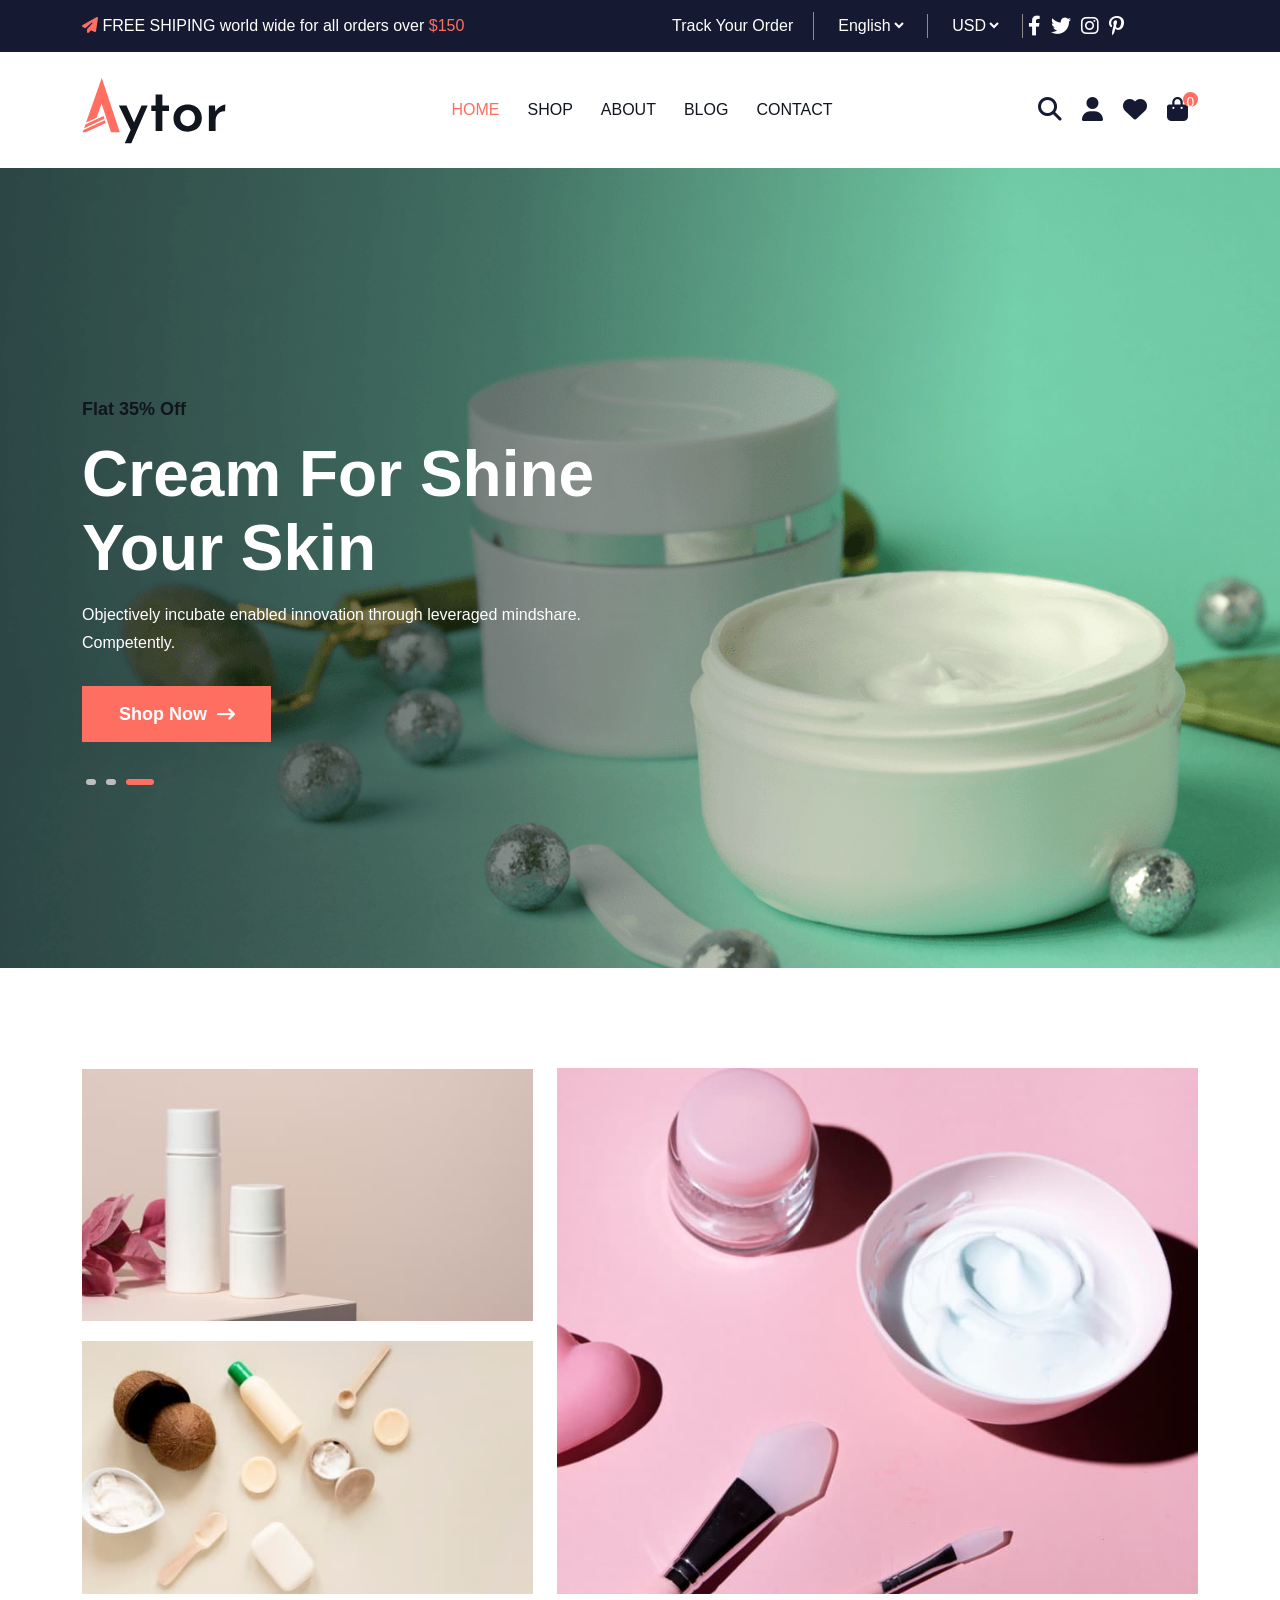
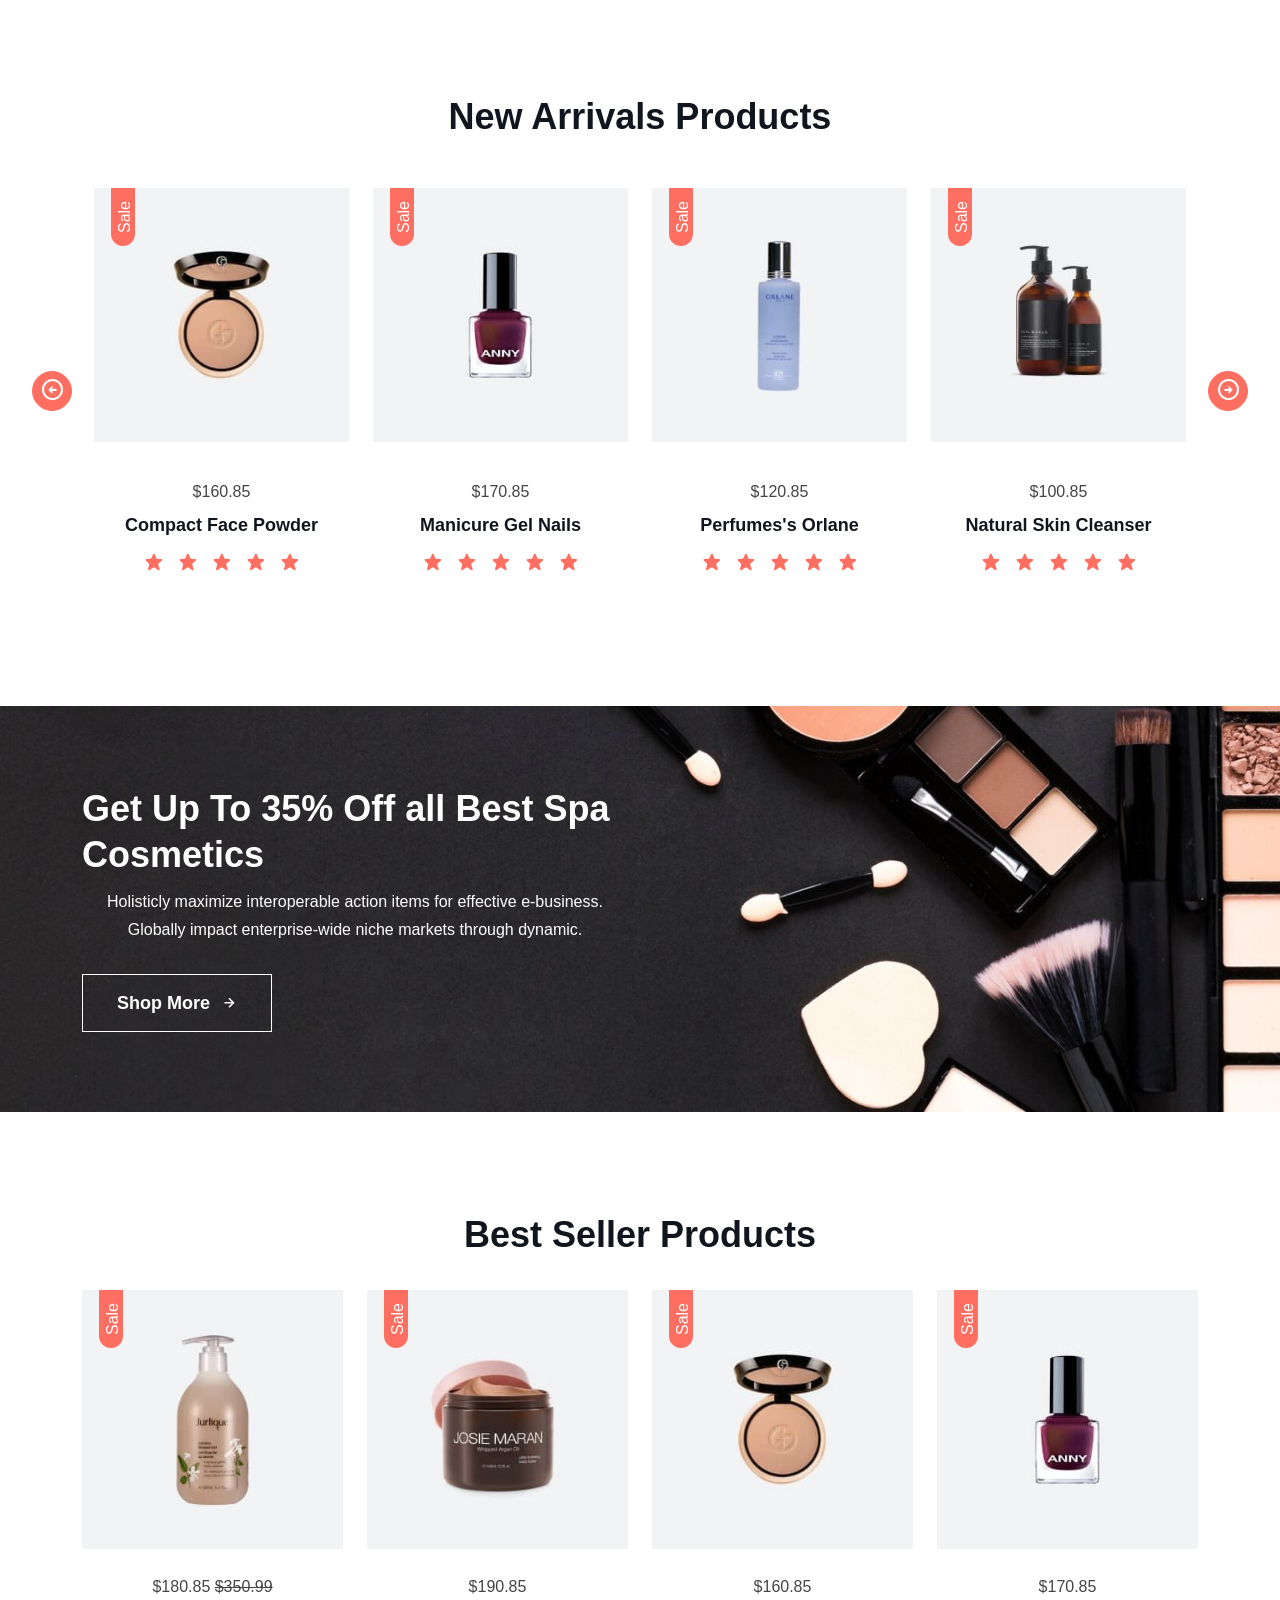
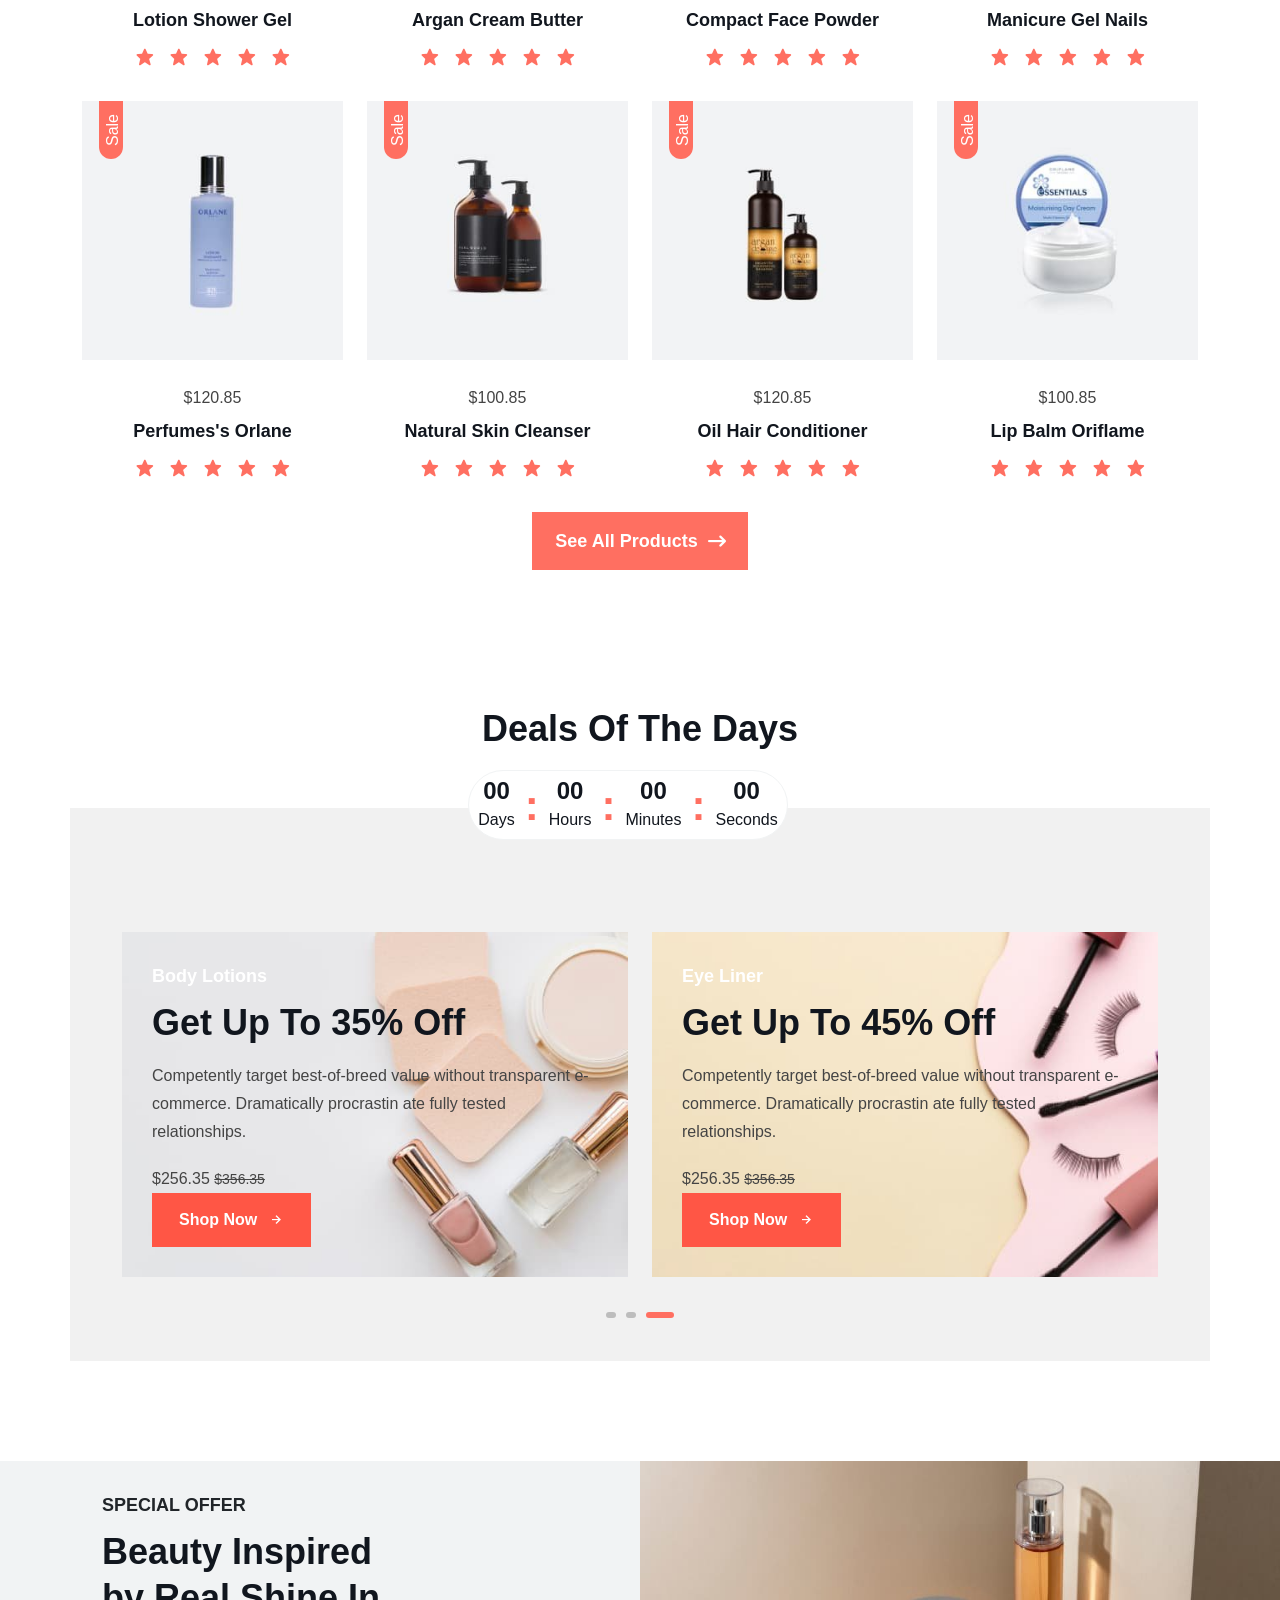
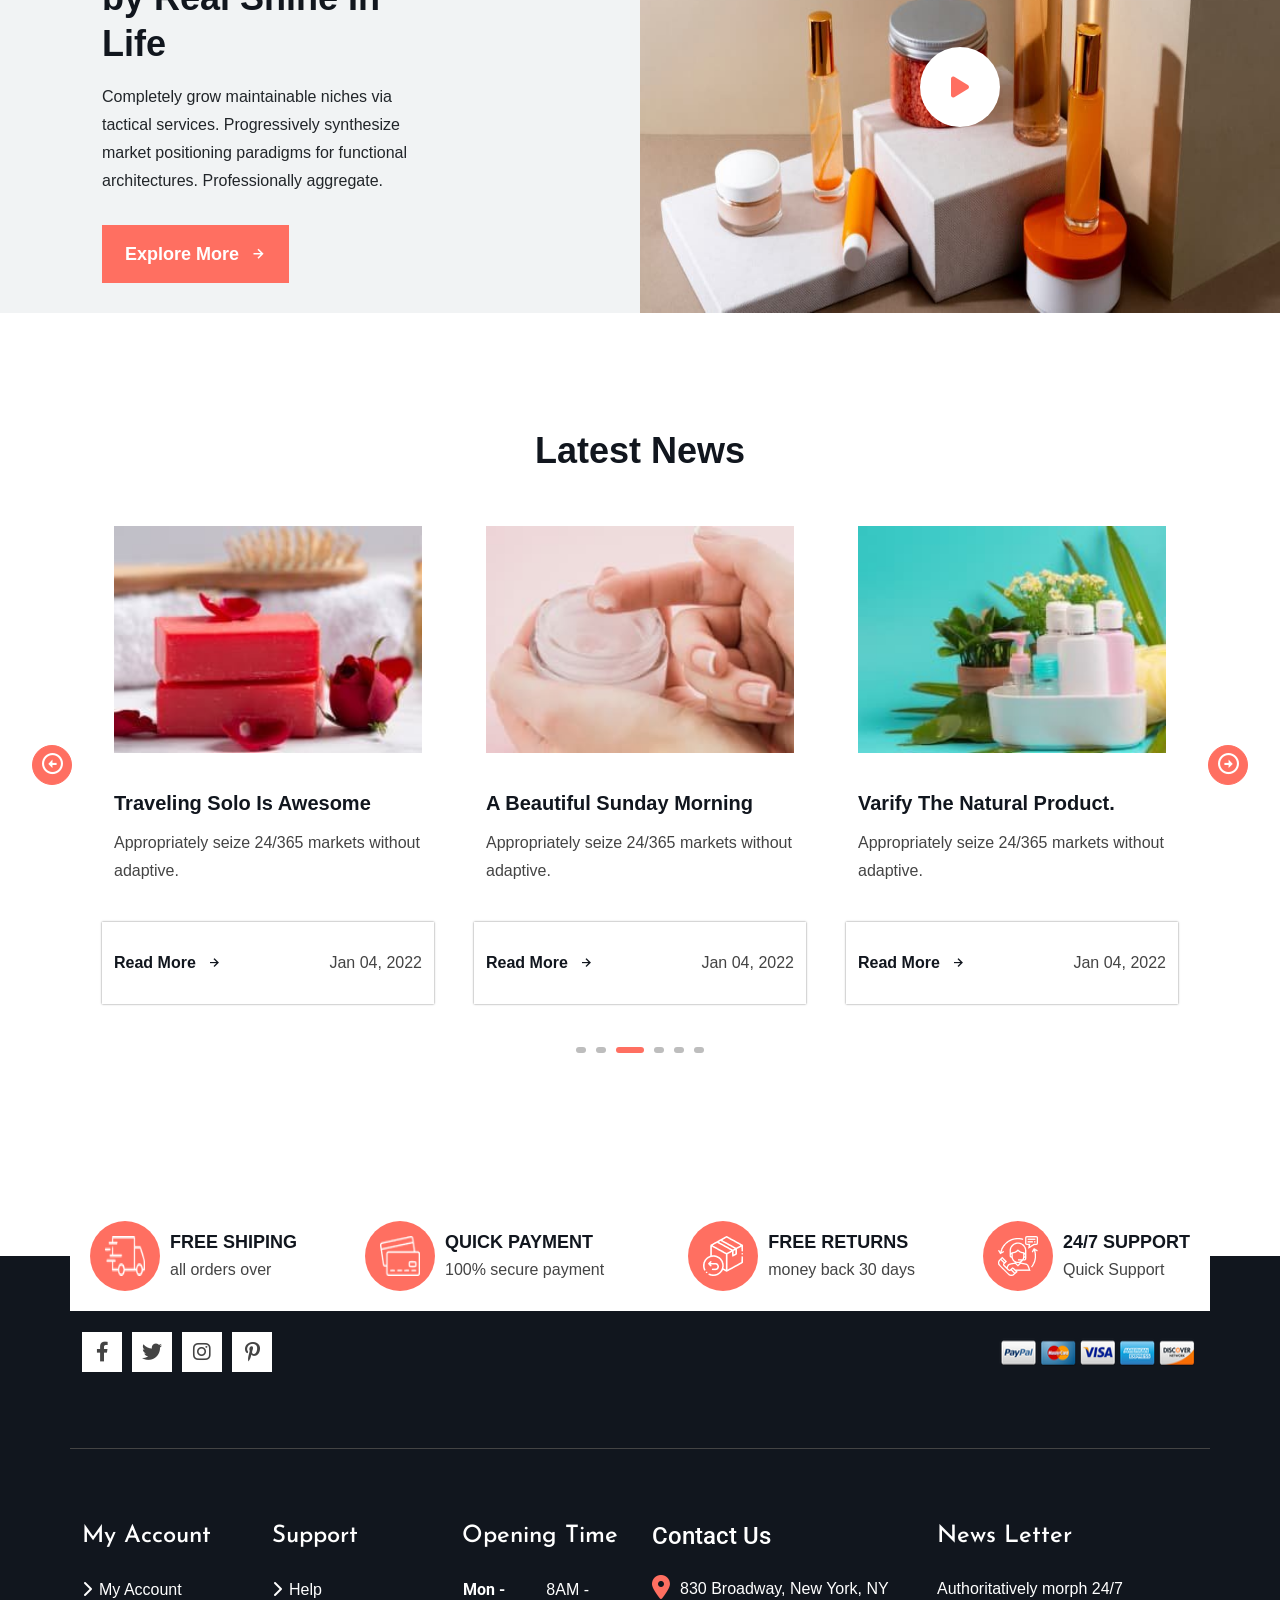
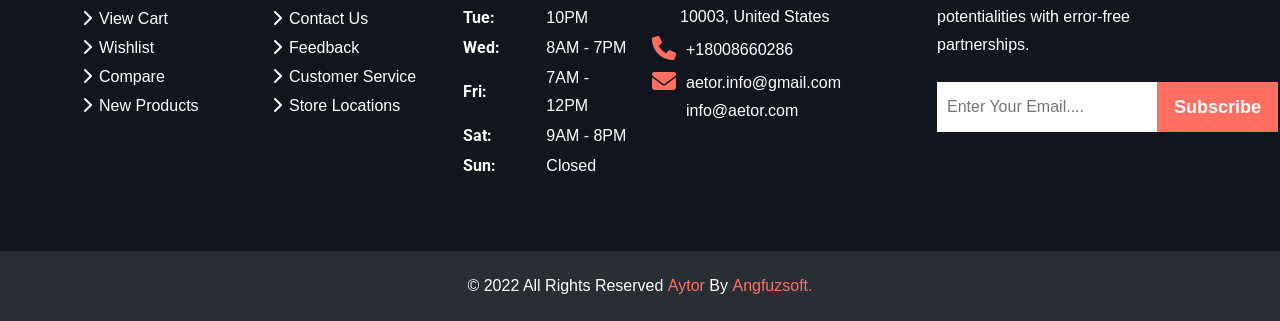
==== commit 28b1babb: "f" ====
--- a/index.html
+++ b/index.html
@@ -432,13 +432,24 @@
         <section id="home_page_best_seller">
             <div class="container section_content text-center position-relative">
                 <h3>Best Seller Products</h3>
-                <div class="seller_sliding_box row text-center">
-                    <div class="seller_sliding_item product_box col-lg-3">
-                        <div class="product_img_box">
-                            <img src="./assets/images/home_page_arrival_product_img-2-1h.jpg" alt=""
-                                class="img-fluid hoverlay_img">
-                            <img src="./assets/images/home_page_arrival_product_img-2-1.jpg" alt=""
-                                class="img-fluid hidden_img">
+                <div class="seller_sliding_box row text-center justify-content-center">
+                    <div class="seller_sliding_item col-lg-3 col-md-4 col-sm-6">
+                        <div class="product_box">
+                            <div class="product_img_box">
+                                <img src="./assets/images/home_page_arrival_product_img-2-1h.jpg" alt=""
+                                    class="img-fluid hoverlay_img">
+                                <img src="./assets/images/home_page_arrival_product_img-2-1.jpg" alt=""
+                                    class="img-fluid hidden_img">
+                            </div>
+                            <div class="product_info_box">
+                                <p>$180.85 <s>$350.99</s></p>
+                                <a href="./shop_detail.html">
+                                    <h6>Lotion Shower Gel</h6>
+                                </a>
+                                <p class="icon_box_24"><i class='bx bxs-star'></i><i class='bx bxs-star'></i><i
+                                        class='bx bxs-star'></i><i class='bx bxs-star'></i><i class='bx bxs-star'></i>
+                                </p>
+                            </div>
                             <ul class="icon_box_36">
                                 <li><a href="#"><i class='bx bxs-cart-add'></i></a></li>
                                 <li><a href="#"><i class='bx bxs-heart'></i></a></li>
@@ -449,19 +460,24 @@
                                 <p>Sale</p>
                             </div>
                         </div>
-                        <div class="product_info_box">
-                            <p>$180.85 <s>$350.99</s></p>
-                            <h6>Lotion Shower Gel</h6>
-                            <p class="icon_box_24 icon_light"><i class='bx bxs-star'></i><i class='bx bxs-star'></i><i
-                                    class='bx bxs-star'></i><i class='bx bxs-star'></i><i class='bx bxs-star'></i></p>
-                        </div>
-                    </div>
-                    <div class="seller_sliding_item product_box col-lg-3">
-                        <div class="product_img_box">
-                            <img src="./assets/images/home_page_arrival_product_img-2-2h.jpg" alt=""
-                                class="img-fluid hoverlay_img">
-                            <img src="./assets/images/home_page_arrival_product_img-2-2.jpg" alt=""
-                                class="img-fluid hidden_img">
+                    </div>
+                    <div class="seller_sliding_item col-lg-3 col-md-4 col-sm-6">
+                        <div class="product_box">
+                            <div class="product_img_box">
+                                <img src="./assets/images/home_page_arrival_product_img-2-2h.jpg" alt=""
+                                    class="img-fluid hoverlay_img">
+                                <img src="./assets/images/home_page_arrival_product_img-2-2.jpg" alt=""
+                                    class="img-fluid hidden_img">
+                            </div>
+                            <div class="product_info_box">
+                                <p>$190.85</p>
+                                <a href="./shop_detail.html">
+                                    <h6>Argan Cream Butter</h6>
+                                </a>
+                                <p class="icon_box_24"><i class='bx bxs-star'></i><i class='bx bxs-star'></i><i
+                                        class='bx bxs-star'></i><i class='bx bxs-star'></i><i class='bx bxs-star'></i>
+                                </p>
+                            </div>
                             <ul class="icon_box_36">
                                 <li><a href="#"><i class='bx bxs-cart-add'></i></a></li>
                                 <li><a href="#"><i class='bx bxs-heart'></i></a></li>
@@ -470,21 +486,27 @@
                             </ul>
                             <div class="shape_box">
                                 <p>Sale</p>
-                            </div>
-                        </div>
-                        <div class="product_info_box">
-                            <p>$190.85</p>
-                            <h6>Argan Cream Butter</h6>
-                            <p class="icon_box_24 icon_light"><i class='bx bxs-star'></i><i class='bx bxs-star'></i><i
-                                    class='bx bxs-star'></i><i class='bx bxs-star'></i><i class='bx bxs-star'></i></p>
-                        </div>
-                    </div>
-                    <div class="seller_sliding_item product_box col-lg-3">
-                        <div class="product_img_box">
-                            <img src="./assets/images/home_page_arrival_product_img-2-3h.jpg" alt=""
-                                class="img-fluid hoverlay_img">
-                            <img src="./assets/images/home_page_arrival_product_img-2-3.jpg" alt=""
-                                class="img-fluid hidden_img">
+
+                            </div>
+                        </div>
+                    </div>
+                    <div class="seller_sliding_item col-lg-3 col-md-4 col-sm-6">
+                        <div class="product_box">
+                            <div class="product_img_box">
+                                <img src="./assets/images/home_page_arrival_product_img-2-3h.jpg" alt=""
+                                    class="img-fluid hoverlay_img">
+                                <img src="./assets/images/home_page_arrival_product_img-2-3.jpg" alt=""
+                                    class="img-fluid hidden_img">
+                            </div>
+                            <div class="product_info_box">
+                                <p>$160.85</p>
+                                <a href="./shop_detail.html">
+                                    <h6>Compact Face Powder</h6>
+                                </a>
+                                <p class="icon_box_24"><i class='bx bxs-star'></i><i class='bx bxs-star'></i><i
+                                        class='bx bxs-star'></i><i class='bx bxs-star'></i><i class='bx bxs-star'></i>
+                                </p>
+                            </div>
                             <ul class="icon_box_36">
                                 <li><a href="#"><i class='bx bxs-cart-add'></i></a></li>
                                 <li><a href="#"><i class='bx bxs-heart'></i></a></li>
@@ -495,19 +517,24 @@
                                 <p>Sale</p>
                             </div>
                         </div>
-                        <div class="product_info_box">
-                            <p>$160.85</p>
-                            <h6>Compact Face Powder</h6>
-                            <p class="icon_box_24 icon_light"><i class='bx bxs-star'></i><i class='bx bxs-star'></i><i
-                                    class='bx bxs-star'></i><i class='bx bxs-star'></i><i class='bx bxs-star'></i></p>
-                        </div>
-                    </div>
-                    <div class="seller_sliding_item product_box col-lg-3">
-                        <div class="product_img_box">
-                            <img src="./assets/images/home_page_arrival_product_img-2-4h.jpg" alt=""
-                                class="img-fluid hoverlay_img">
-                            <img src="./assets/images/home_page_arrival_product_img-2-4.jpg" alt=""
-                                class="img-fluid hidden_img">
+                    </div>
+                    <div class="seller_sliding_item col-lg-3 col-md-4 col-sm-6">
+                        <div class="product_box">
+                            <div class="product_img_box">
+                                <img src="./assets/images/home_page_arrival_product_img-2-4h.jpg" alt=""
+                                    class="img-fluid hoverlay_img">
+                                <img src="./assets/images/home_page_arrival_product_img-2-4.jpg" alt=""
+                                    class="img-fluid hidden_img">
+                            </div>
+                            <div class="product_info_box">
+                                <p>$170.85</p>
+                                <a href="./shop_detail.html">
+                                    <h6>Manicure Gel Nails</h6>
+                                </a>
+                                <p class="icon_box_24"><i class='bx bxs-star'></i><i class='bx bxs-star'></i><i
+                                        class='bx bxs-star'></i><i class='bx bxs-star'></i><i class='bx bxs-star'></i>
+                                </p>
+                            </div>
                             <ul class="icon_box_36">
                                 <li><a href="#"><i class='bx bxs-cart-add'></i></a></li>
                                 <li><a href="#"><i class='bx bxs-heart'></i></a></li>
@@ -518,19 +545,24 @@
                                 <p>Sale</p>
                             </div>
                         </div>
-                        <div class="product_info_box">
-                            <p>$170.85</p>
-                            <h6>Manicure Gel Nails</h6>
-                            <p class="icon_box_24 icon_light"><i class='bx bxs-star'></i><i class='bx bxs-star'></i><i
-                                    class='bx bxs-star'></i><i class='bx bxs-star'></i><i class='bx bxs-star'></i></p>
-                        </div>
-                    </div>
-                    <div class="seller_sliding_item product_box col-lg-3">
-                        <div class="product_img_box">
-                            <img src="./assets/images/home_page_arrival_product_img-2-5h.jpg" alt=""
-                                class="img-fluid hoverlay_img">
-                            <img src="./assets/images/home_page_arrival_product_img-2-5.jpg" alt=""
-                                class="img-fluid hidden_img">
+                    </div>
+                    <div class="seller_sliding_item col-lg-3 col-md-4 col-sm-6">
+                        <div class="product_box">
+                            <div class="product_img_box">
+                                <img src="./assets/images/home_page_arrival_product_img-2-5h.jpg" alt=""
+                                    class="img-fluid hoverlay_img">
+                                <img src="./assets/images/home_page_arrival_product_img-2-5.jpg" alt=""
+                                    class="img-fluid hidden_img">
+                            </div>
+                            <div class="product_info_box">
+                                <p>$120.85</p>
+                                <a href="./shop_detail.html">
+                                    <h6>Perfumes's Orlane</h6>
+                                </a>
+                                <p class="icon_box_24"><i class='bx bxs-star'></i><i class='bx bxs-star'></i><i
+                                        class='bx bxs-star'></i><i class='bx bxs-star'></i><i class='bx bxs-star'></i>
+                                </p>
+                            </div>
                             <ul class="icon_box_36">
                                 <li><a href="#"><i class='bx bxs-cart-add'></i></a></li>
                                 <li><a href="#"><i class='bx bxs-heart'></i></a></li>
@@ -541,19 +573,24 @@
                                 <p>Sale</p>
                             </div>
                         </div>
-                        <div class="product_info_box">
-                            <p>$120.85</p>
-                            <h6>Perfumes's Orlane</h6>
-                            <p class="icon_box_24 icon_light"><i class='bx bxs-star'></i><i class='bx bxs-star'></i><i
-                                    class='bx bxs-star'></i><i class='bx bxs-star'></i><i class='bx bxs-star'></i></p>
-                        </div>
-                    </div>
-                    <div class="seller_sliding_item product_box col-lg-3">
-                        <div class="product_img_box">
-                            <img src="./assets/images/home_page_arrival_product_img-2-6h.jpg" alt=""
-                                class="img-fluid hoverlay_img">
-                            <img src="./assets/images/home_page_arrival_product_img-2-6.jpg" alt=""
-                                class="img-fluid hidden_img">
+                    </div>
+                    <div class="seller_sliding_item col-lg-3 col-md-4 col-sm-6">
+                        <div class="product_box">
+                            <div class="product_img_box">
+                                <img src="./assets/images/home_page_arrival_product_img-2-6h.jpg" alt=""
+                                    class="img-fluid hoverlay_img">
+                                <img src="./assets/images/home_page_arrival_product_img-2-6.jpg" alt=""
+                                    class="img-fluid hidden_img">
+                            </div>
+                            <div class="product_info_box">
+                                <p>$100.85</p>
+                                <a href="./shop_detail.html">
+                                    <h6>Natural Skin Cleanser</h6>
+                                </a>
+                                <p class="icon_box_24"><i class='bx bxs-star'></i><i class='bx bxs-star'></i><i
+                                        class='bx bxs-star'></i><i class='bx bxs-star'></i><i class='bx bxs-star'></i>
+                                </p>
+                            </div>
                             <ul class="icon_box_36">
                                 <li><a href="#"><i class='bx bxs-cart-add'></i></a></li>
                                 <li><a href="#"><i class='bx bxs-heart'></i></a></li>
@@ -564,19 +601,24 @@
                                 <p>Sale</p>
                             </div>
                         </div>
-                        <div class="product_info_box">
-                            <p>$100.85</p>
-                            <h6>Natural Skin Cleanser</h6>
-                            <p class="icon_box_24 icon_light"><i class='bx bxs-star'></i><i class='bx bxs-star'></i><i
-                                    class='bx bxs-star'></i><i class='bx bxs-star'></i><i class='bx bxs-star'></i></p>
-                        </div>
-                    </div>
-                    <div class="seller_sliding_item product_box col-lg-3">
-                        <div class="product_img_box">
-                            <img src="./assets/images/home_page_arrival_product_img-2-7h.jpg" alt=""
-                                class="img-fluid hoverlay_img">
-                            <img src="./assets/images/home_page_arrival_product_img-2-7.jpg" alt=""
-                                class="img-fluid hidden_img">
+                    </div>
+                    <div class="seller_sliding_item col-lg-3 col-md-4 col-sm-6">
+                        <div class="product_box">
+                            <div class="product_img_box">
+                                <img src="./assets/images/home_page_arrival_product_img-2-7h.jpg" alt=""
+                                    class="img-fluid hoverlay_img">
+                                <img src="./assets/images/home_page_arrival_product_img-2-7.jpg" alt=""
+                                    class="img-fluid hidden_img">
+                            </div>
+                            <div class="product_info_box">
+                                <p>$120.85</p>
+                                <a href="./shop_detail.html">
+                                    <h6>Oil Hair Conditioner</h6>
+                                </a>
+                                <p class="icon_box_24"><i class='bx bxs-star'></i><i class='bx bxs-star'></i><i
+                                        class='bx bxs-star'></i><i class='bx bxs-star'></i><i class='bx bxs-star'></i>
+                                </p>
+                            </div>
                             <ul class="icon_box_36">
                                 <li><a href="#"><i class='bx bxs-cart-add'></i></a></li>
                                 <li><a href="#"><i class='bx bxs-heart'></i></a></li>
@@ -587,19 +629,24 @@
                                 <p>Sale</p>
                             </div>
                         </div>
-                        <div class="product_info_box">
-                            <p>$120.85</p>
-                            <h6>Oil Hair Conditioner</h6>
-                            <p class="icon_box_24 icon_light"><i class='bx bxs-star'></i><i class='bx bxs-star'></i><i
-                                    class='bx bxs-star'></i><i class='bx bxs-star'></i><i class='bx bxs-star'></i></p>
-                        </div>
-                    </div>
-                    <div class="seller_sliding_item product_box col-lg-3">
-                        <div class="product_img_box">
-                            <img src="./assets/images/home_page_arrival_product_img-2-8h.jpg" alt=""
-                                class="img-fluid hoverlay_img">
-                            <img src="./assets/images/home_page_arrival_product_img-2-8.jpg" alt=""
-                                class="img-fluid hidden_img">
+                    </div>
+                    <div class="seller_sliding_item col-lg-3 col-md-4 col-sm-6">
+                        <div class="product_box">
+                            <div class="product_img_box">
+                                <img src="./assets/images/home_page_arrival_product_img-2-8h.jpg" alt=""
+                                    class="img-fluid hoverlay_img">
+                                <img src="./assets/images/home_page_arrival_product_img-2-8.jpg" alt=""
+                                    class="img-fluid hidden_img">
+                            </div>
+                            <div class="product_info_box">
+                                <p>$100.85</p>
+                                <a href="./shop_detail.html">
+                                    <h6>Lip Balm Oriflame</h6>
+                                </a>
+                                <p class="icon_box_24"><i class='bx bxs-star'></i><i class='bx bxs-star'></i><i
+                                        class='bx bxs-star'></i><i class='bx bxs-star'></i><i class='bx bxs-star'></i>
+                                </p>
+                            </div>
                             <ul class="icon_box_36">
                                 <li><a href="#"><i class='bx bxs-cart-add'></i></a></li>
                                 <li><a href="#"><i class='bx bxs-heart'></i></a></li>
@@ -610,13 +657,10 @@
                                 <p>Sale</p>
                             </div>
                         </div>
-                        <div class="product_info_box">
-                            <p>$100.85</p>
-                            <h6>Lip Balm Oriflame</h6>
-                            <p class="icon_box_24 text"><i class='bx bxs-star'></i><i class='bx bxs-star'></i><i
-                                    class='bx bxs-star'></i><i class='bx bxs-star'></i><i class='bx bxs-star'></i></p>
-                        </div>
-                    </div>
+                    </div>
+                </div>
+                <div class="section_content">
+                    <a href="#" class="sec_btn_lg">See All Products <i class="fa-solid fa-long-arrow-right"></i></a>
                 </div>
             </div>
         </section>
@@ -642,8 +686,7 @@
                             <p>$256.35
                                 <small><s>$356.35</s></small>
                             </p>
-                            <a href="#" class="sec_btn_sm">Shop Now <i class='bx bx-right-arrow-alt'></i> <span
-                                    class="bg_btn"></span></a>
+                            <a href="#" class="sec_btn_sm">Shop Now <i class='bx bx-right-arrow-alt'></i></a>
                         </div>
                     </div>
                     <div class="deals_sliding_item">
@@ -685,7 +728,8 @@
                 <div class="section_content h-100">
                     <img src="./assets/images/spacial_offer_bannar_8.jpg" alt="" class="img-fluid">
                     <div class="bg_info">
-                        <a href="#" class="sec_btn_round"><i class='bx bx-play-circle'></i></a>
+                        <a href="https://www.youtube.com/watch?v=_sI_Ps7JSEk" class="sec_btn_round"><i
+                                class=' fas fa-play'></i></a>
                     </div>
                 </div>
             </div>
--- a/assets/css/style.css
+++ b/assets/css/style.css
@@ -83,7 +83,7 @@
     font-size: 16px;
     line-height: 26px;
     color: var(--text-color);
-    text-transform: capitalize;
+    text-transform: uppercase;
     padding: 37px 14px;
     transition: 0.4s;
 }
@@ -180,7 +180,7 @@
     text-align: center;
     font-size: 16px;
     font-weight: 400;
-    line-height: 28px;
+    line-height: 16px;
 }
 
 .section_content p {
@@ -210,14 +210,14 @@
 }
 
 .section_content .sec_btn_lg {
-    font-family: var(--primary_font);
-    color: var(--light);
-    display: inline-flex;
-    align-items: center;
-    gap: 10px;
-    font-size: 18px;
-    font-weight: 600;
-    line-height: 30px;
+	font-family: var(--primary_font);
+	color: var(--light);
+	display: inline-flex;
+	align-items: center;
+	gap: 10px;
+	font-size: 18px;
+	font-weight: 600;
+	line-height: 30px;
 }
 
 .section_content .sec_btn_lg i,
@@ -249,10 +249,20 @@
     height: 36px;
     line-height: 36px;
     font-size: 20px;
-}
+    border-radius: 50%;
+    color: var(--text-color);
+    background-color: var(--light);
+}
+
+.icon_box_36 i:hover{
+    background-color: var(--primary-color-light);
+    color: var(--light);
+    transition: 0.5s;
+}
+
 .section_content .bg_hover_light:hover,
 .section_content .btn_hover_light:hover{
-    background-color: var(--primary_color_orange_light);
+    background-color: var(--primary-color-light);
 }
 
 .section_content .bg_white{
@@ -264,7 +274,7 @@
 }
 
 /* =========Start Product_box CSS Style ========= */
-.section_content .product_img_box {
+.section_content .product_box {
     position: relative;
 }
 
@@ -281,14 +291,14 @@
     transform: scale(0.1);
 }
 
-.product_img_box .icon_box_36 {
+.product_box .icon_box_36 {
     position: absolute;
     top: 0px;
     right: 0px;
     z-index: 5;
 }
 
-.product_img_box .icon_box_36 li {
+.product_box .icon_box_36 li {
     position: absolute;
     right: -20px;
     transition: 0.3s linear;
@@ -296,48 +306,51 @@
     visibility: hidden;
 }
 
-.product_img_box .icon_box_36 li:nth-child(1) {
-    top: 0px;
+.product_box .icon_box_36 li:nth-child(1) {
+    top: 20px;
     transition-delay: 0.1s;
 }
 
-.product_img_box .icon_box_36 li:nth-child(2) {
-    top: 40px;
+.product_box .icon_box_36 li:nth-child(2) {
+    top: 60px;
     transition-delay: 0.2s;
 }
 
-.product_img_box .icon_box_36 li:nth-child(3) {
-    top: 80px;
+.product_box .icon_box_36 li:nth-child(3) {
+    top: 100px;
     transition-delay: 0.3s;
 
 }
 
-.product_img_box .icon_box_36 li:nth-child(4) {
-    top: 120px;
+.product_box .icon_box_36 li:nth-child(4) {
+    top: 140px;
     transition-delay: 0.4s;
 }
 
-.product_img_box:hover .icon_box_36 li {
+.product_box:hover .icon_box_36 li {
     right: 20px;
     opacity: 1;
     visibility: visible;
 }
 
-.section_content .product_img_box .shape_box {
-    position: absolute;
-    top: 10px;
-    left: 24px;
-    width: 67px;
-    height: 24px;
-    text-align: center;
-    color: var(--light);
-    z-index: 6;
-    border-radius: 13px 0 0 13px;
-    transform: rotate(270deg);
-    background-color: var(--primary-color-light);
-    transform-origin: bottom;
-}
-
+.section_content .product_box .shape_box p {
+	color: var(--light);
+}
+
+.section_content .product_box .shape_box {
+	position: absolute;
+	top: 17px;
+	left: 24px;
+	width: 58px;
+	height: 24px;
+	text-align: center;
+	color: var(--light);
+	z-index: 8;
+	border-radius: 13px 0 0 13px;
+	transform: rotate(270deg);
+	background-color: var(--primary-color-light);
+	transform-origin: bottom;
+}
 .section_content  .essential_img_box {
    margin-right: 10px;
    display: flex;
@@ -376,7 +389,7 @@
    line-height: 40px;
    text-align: center;
    border-radius: 50%;
-   border: 1px solid var(--paragraph-color);
+   border: 1px solid var(--primary-color-light);
    transition: 0.5s;
 }
 
@@ -384,12 +397,14 @@
    top: 50%;
    left: -50px;
    transform: translateY(-50%);
+   z-index: 8;
 }
 
 .section_content .arrow_right {
    top: 50%;
    right: -50px;
    transform: translateY(-50%);
+   z-index: 8;
 }
 
 .section_content .arrow_left:hover,
@@ -560,6 +575,7 @@
     position: absolute;
     left: 50%;
     bottom: 10%;
+    width: 100%;
     transform: translate(-50%, 50%);
     transition: 0.5s;
     opacity: 0;
@@ -598,17 +614,16 @@
     position: relative;
 }
 
+#home_page_arrival_product .product_box img {
+    padding: 12px;
+}
+
 #home_page_arrival_product .section_content h3 {
     padding-bottom: 36px;
 }
 
-#home_page_arrival_product .product_box {
-    margin: 12px;
-    ;
-}
-
 #home_page_arrival_product .product_img_box .icon_box_36 i {
-    color: var(--primary-color-dark);
+    color: var(--text-color);
     background-color: var(--light);
     border-radius: 50%;
 }
@@ -628,10 +643,12 @@
 
 #home_page_arrival_product .product_info_box p i{
     color: var(--primary-color-light);
+    background-color: transparent;
 }
 
 #home_page_arrival_product .product_info_box h6 {
     padding: 5px 0 11px;
+    transition: 0.5s;
 }
 
 #home_page_arrival_product .product_info_box h6:hover {
@@ -650,7 +667,7 @@
 #home_page_offer {
     margin: 100px 0;
     position: relative;
-    height: 524px;
+    padding: 80px 50px;
     background-size: cover !important;
     background-position: center !important;
 }
@@ -703,12 +720,9 @@
     padding-bottom: 32px;
 }
 
-#home_page_best_seller .product_box {
-    padding: 12px;
-}
 
 #home_page_best_seller .product_img_box .icon_box_36 i {
-    color: var(--primary-color-dark);
+    color: var(--text-color);
     background-color: var(--light);
     border-radius: 50%;
 }
@@ -721,12 +735,19 @@
     color: var(--light);
 }
 
+#home_page_best_seller .section_content .product_box .shape_box {
+	position: absolute;
+	top: 5px;
+	left: 12px;
+}
+
 #home_page_best_seller .product_info_box {
     padding: 24px 0 26px;
 }
 
 #home_page_best_seller .product_info_box h6 {
     padding: 5px 0 11px;
+    transition: 0.5s;
 }
 
 #home_page_best_seller .product_info_box h6:hover {
@@ -734,10 +755,20 @@
 }
 
 #home_page_best_seller .section_content .sec_btn_lg {
-    padding: 13px 27px;
+    padding: 14px 23px;
     background-color: var(--primary-color-light);
     color: var(--light);
 }
+
+#home_page_best_seller .section_content .sec_btn_lg:hover {
+	background-color: var(--primary-color-light);
+	padding: 14px 23px;
+	background-image: url(../images/btn_bg.png);
+	background-position: right top;
+	background-repeat: no-repeat;
+	transition: 1s;
+}
+
 #home_page_best_seller .section_content p.icon_box_24 i{
     color: var(--primary-color-light);
 }
@@ -864,10 +895,18 @@
 }
 
 #home_page_deals_offer .deals_sliding_item .sec_btn_sm {
-    color: var(--light);
+    padding: 13px 27px;
     background-color: var(--primary-color-dark);
-    padding: 13px 27px;
-    margin-top: 30px;
+    color: var(--light);
+}
+
+#home_page_deals_offer .deals_sliding_item .sec_btn_sm:hover {
+	background-color: var(--primary-color-dark);
+	padding: 13px 27px;
+	background-image: url(../images/btn_bg.png);
+    background-position: right top;
+	background-repeat: no-repeat;
+	transition: 1s;
 }
 
 #home_page_deals_offer .section_content .slick-dots{
@@ -900,8 +939,8 @@
 
 #home_page_spacial_offer .bg_info {
     position: absolute;
-    width: 100px;
-    height: 100px;
+    width: 80px;
+    height: 80px;
     left: 50%;
     top: 50%;
     border-radius: 50%;
@@ -909,7 +948,7 @@
     align-items: center;
     justify-content: center;
     transform: translate(-50%, -50%);
-    background-color: var(--white_color);
+    background-color: var(--light);
 
 }
 
@@ -920,7 +959,7 @@
     width: 100%;
     height: 100%;
     border-radius: 50%;
-    background-color: var(--white_color);
+    background-color: var(--light);
     opacity: 0;
     animation: move_11 5s infinite;
     z-index: -1;
@@ -934,7 +973,7 @@
     width: 100%;
     height: 100%;
     border-radius: 50%;
-    background-color: var(--white_color);
+    background-color: var(--light);
     opacity: 0;
     animation: move_11 5s infinite 2s;
     transform: scale(1);
@@ -958,12 +997,12 @@
 }
 
 #home_page_spacial_offer .section_content .sec_btn_round i {
-    font-size: 50px;
-    color: var(--primary_color_orange_light);
+    font-size: 24px;
+    color: var(--primary-color-light);
     margin: 0;
     padding: 0;
     z-index: 5;
-    ;
+    
 }
 
 #home_page_spacial_offer .spacial_box {
@@ -985,7 +1024,7 @@
 }
 
 #home_page_spacial_offer .section_content .sec_btn_lg {
-    background-color: var(--primary_color_orange_light);
+    background-color: var(--primary-color-light);
     padding: 14px 23px;
     background-image: url(../images/btn_bg.png);
     background-position: right top;
@@ -1046,7 +1085,7 @@
     transform: scaleY(0);
     transition: 0s linear;
     background-color: rgba(255, 255, 255, 0.4);
-    ;
+    
     transform-origin: center;
 }
 
@@ -1068,10 +1107,10 @@
 }
 
 #home_page_latest .latest_item .anchor_p_box {
-    padding: 27px 0;
-    box-shadow: 0 0 2px rgba(0, 0, 0, 0.5);
-}
-
+	padding: 27px 0;
+	box-shadow: 0 0 2px rgba(0, 0, 0, 0.5);
+	color:var(--primary-color-light);
+}
 #home_page_latest .latest_item .latest_box {
     padding: 36px 0 40px;
 }
@@ -1098,6 +1137,7 @@
     bottom: 0;
     transform: translateY(50%);
     z-index: 10;
+    padding: 20px;
 }
 
 /* -- ======= End Home_page_essential Section Here ======= -- */
